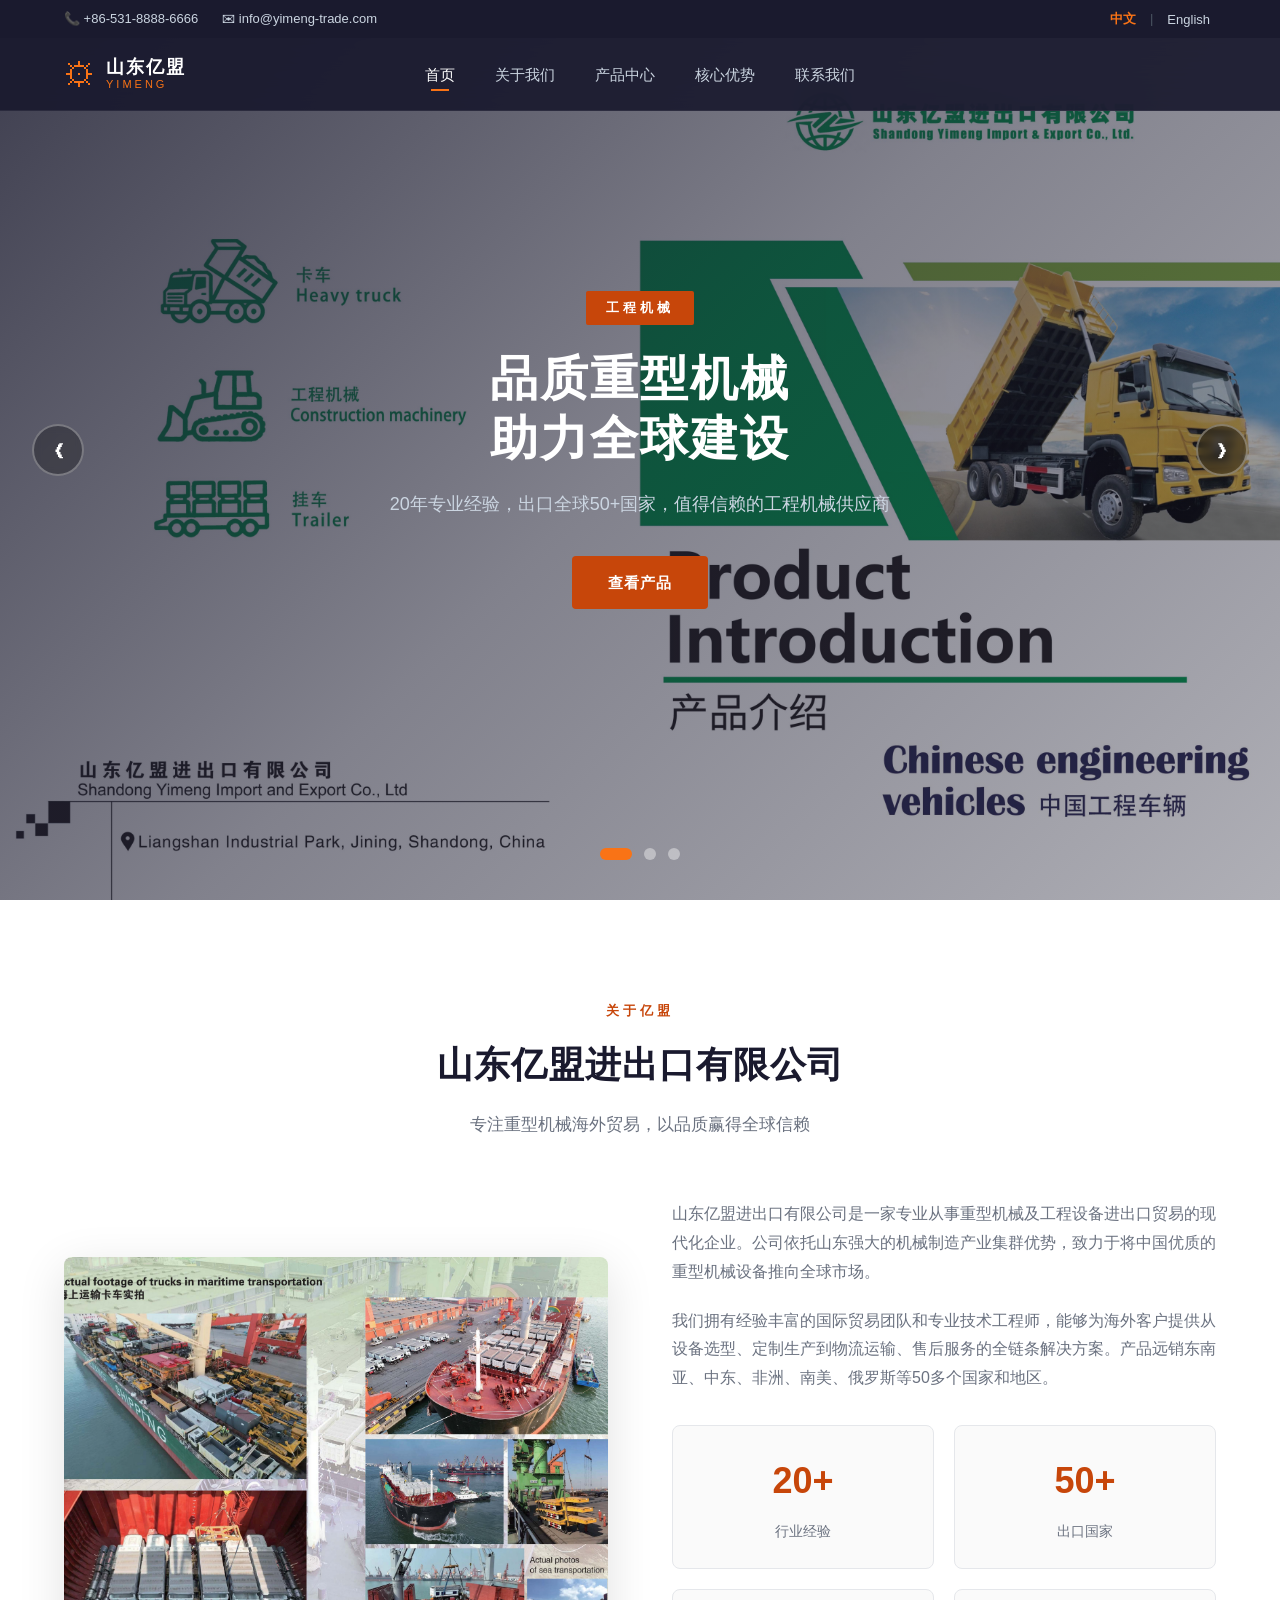
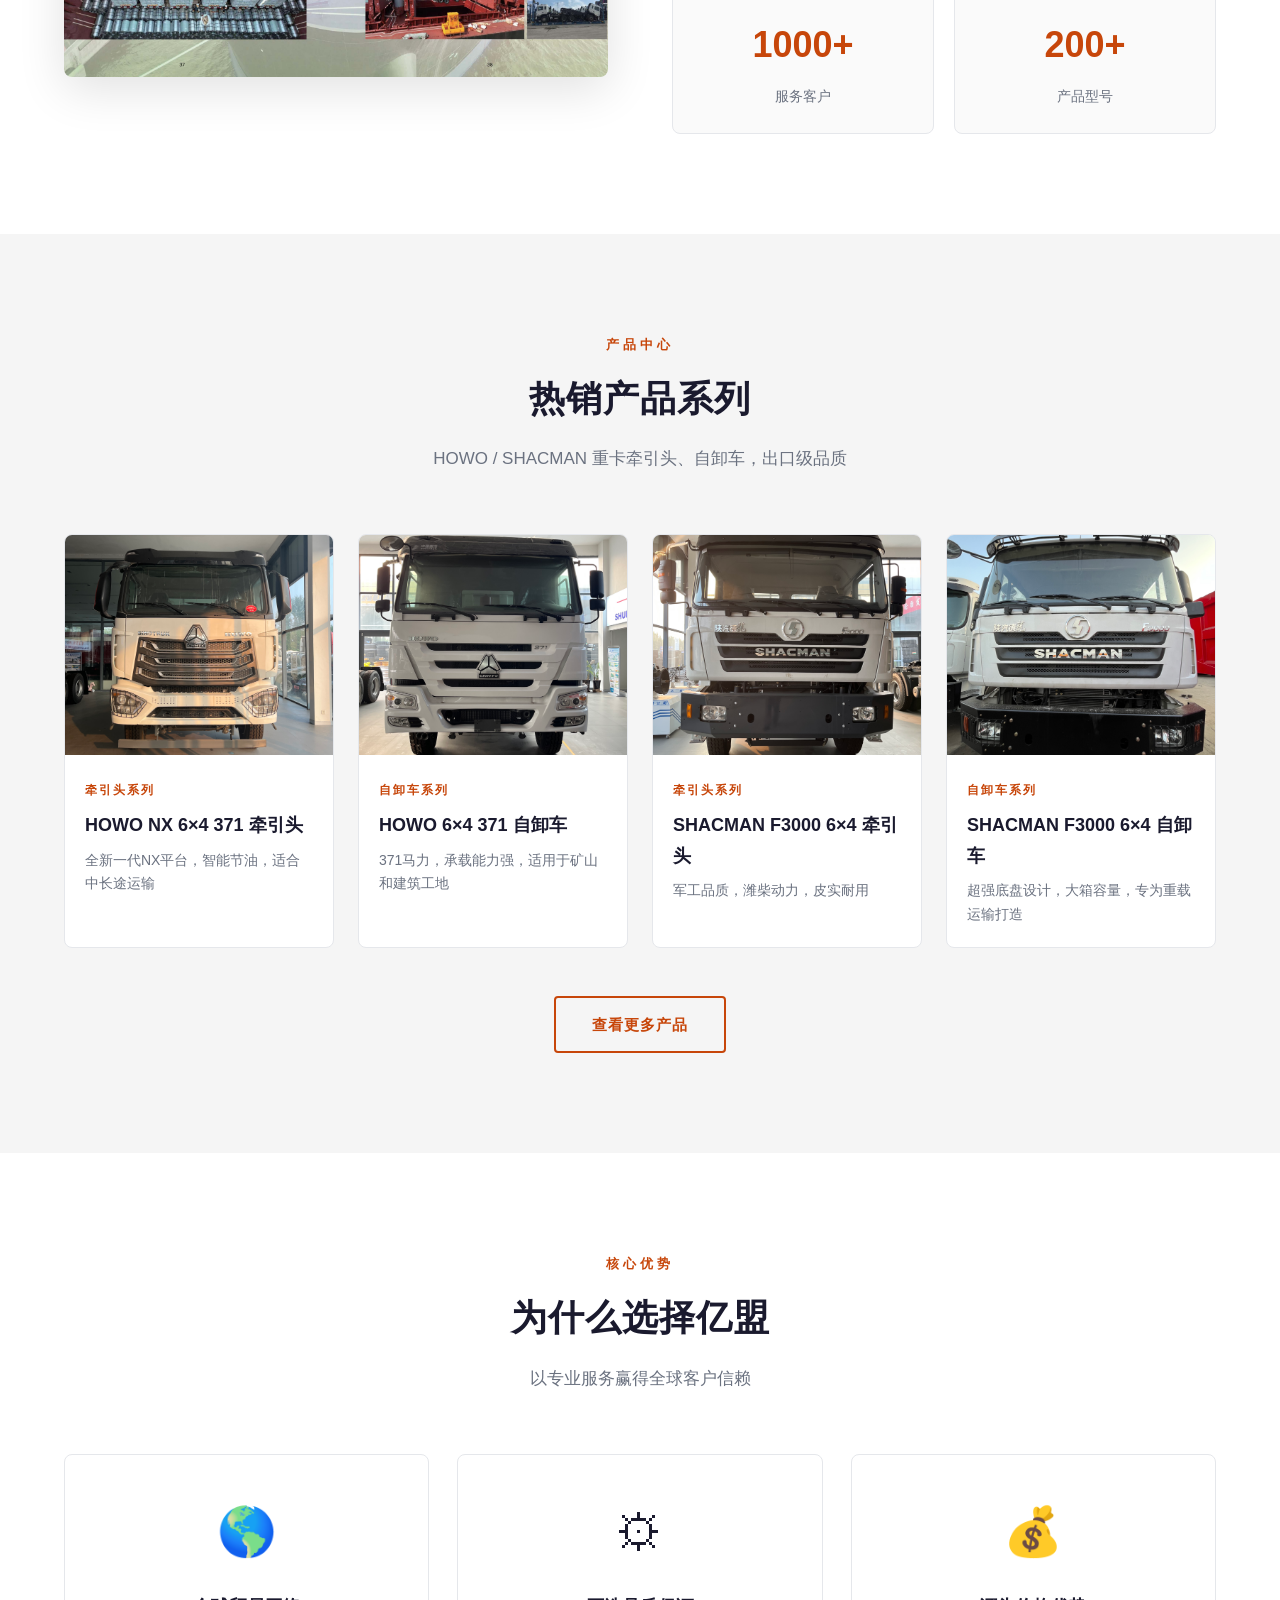
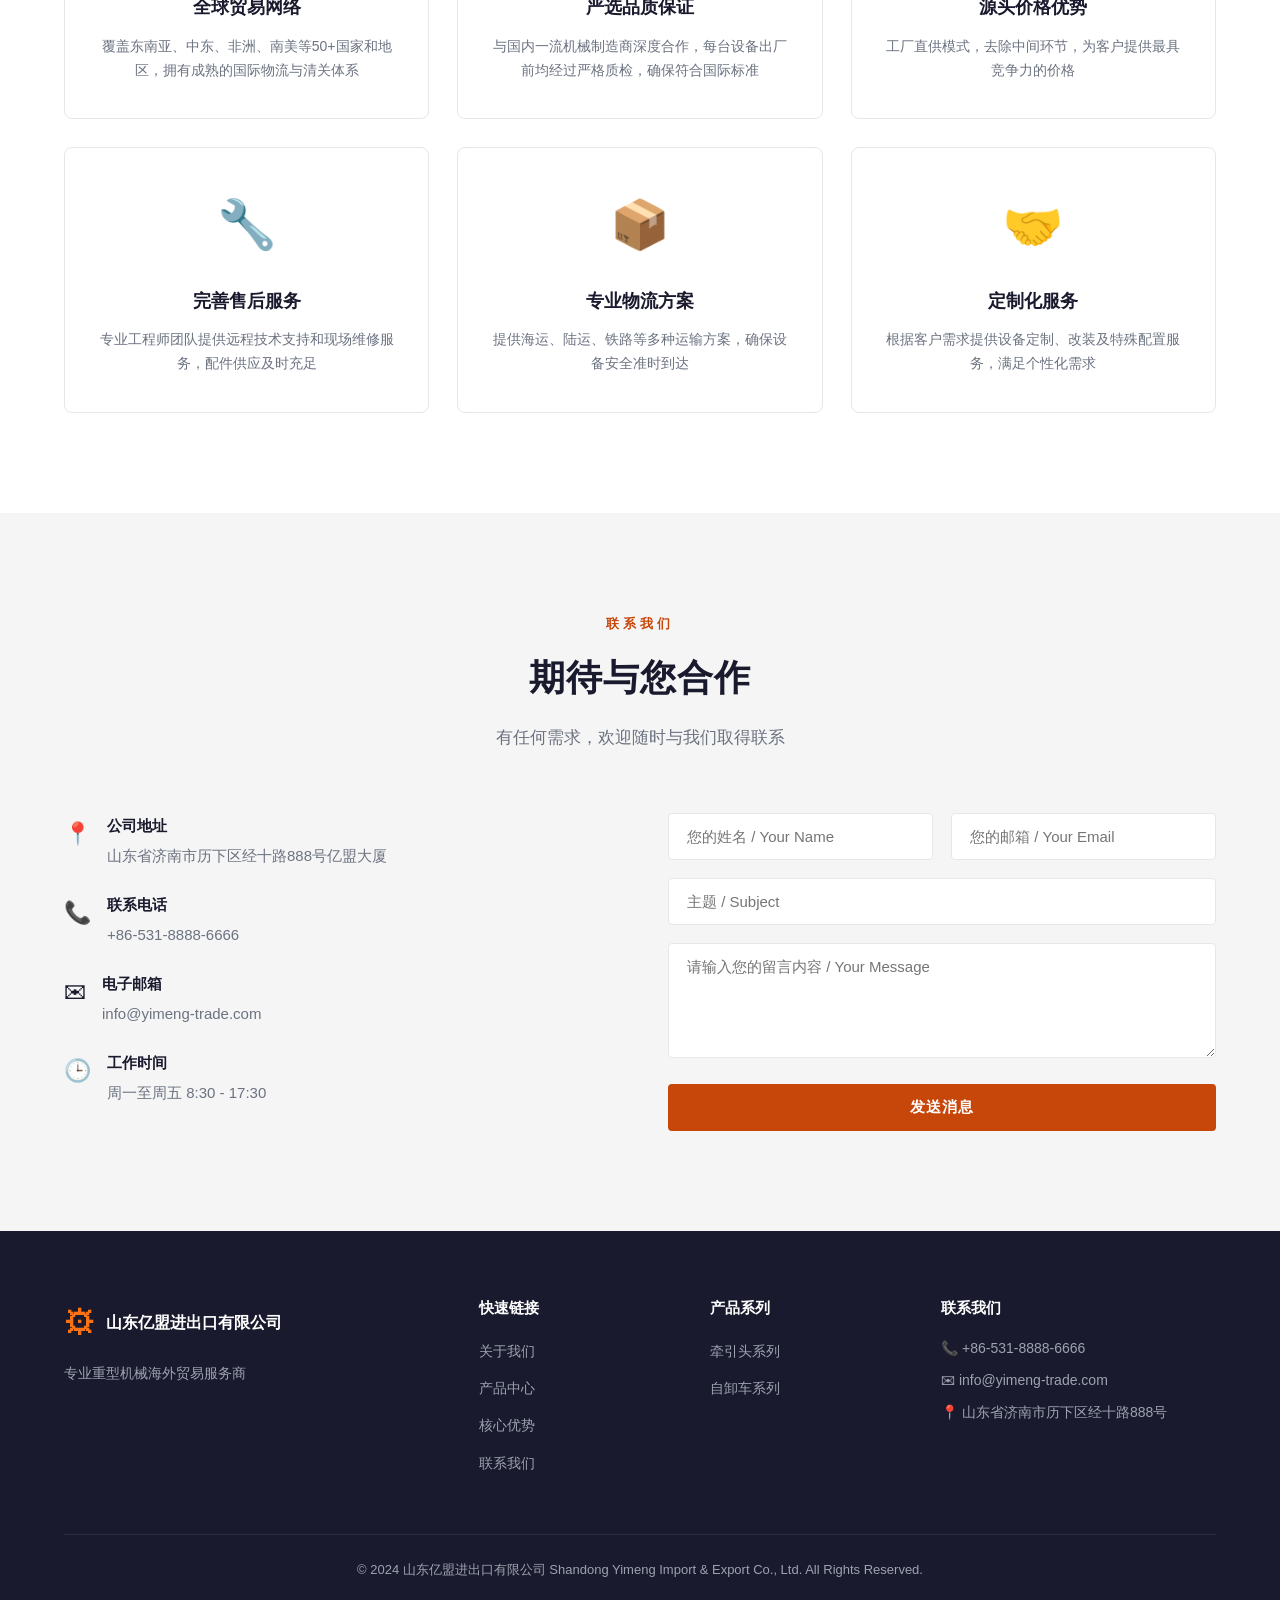
==== index.html @ 50707b74 "Initial commit: 亿盟车辆展示网站" ====
<!DOCTYPE html>
<html lang="zh-CN">
<head>
    <meta charset="UTF-8">
    <meta name="viewport" content="width=device-width, initial-scale=1.0">
    <title>山东亿盟进出口有限公司 - 重型机械海外贸易</title>
    <link rel="stylesheet" href="css/style.css">
</head>
<body>
    <!-- 导航栏 - 居中悬浮 -->
    <header class="header" id="header">
        <div class="header-top">
            <div class="container header-top-inner">
                <div class="header-contact">
                    <span>&#128222; +86-531-8888-6666</span>
                    <span>&#9993; info@yimeng-trade.com</span>
                </div>
                <div class="lang-switcher">
                    <button class="lang-btn active" data-lang="zh">中文</button>
                    <span class="lang-divider">|</span>
                    <button class="lang-btn" data-lang="en">English</button>
                </div>
            </div>
        </div>
        <div class="header-main">
            <div class="container header-main-inner">
                <a href="#" class="logo">
                    <span class="logo-icon">&#9881;</span>
                    <span class="logo-text">
                        <span class="logo-cn">山东亿盟</span>
                        <span class="logo-en">YIMENG</span>
                    </span>
                </a>
                <button class="hamburger" id="hamburger" aria-label="菜单">
                    <span></span>
                    <span></span>
                    <span></span>
                </button>
                <nav class="nav" id="mainNav">
                    <ul class="nav-list">
                        <li><a href="#home" class="nav-link active" data-i18n="nav_home">首页</a></li>
                        <li><a href="#about" class="nav-link" data-i18n="nav_about">关于我们</a></li>
                        <li><a href="#products" class="nav-link" data-i18n="nav_products">产品中心</a></li>
                        <li><a href="#advantage" class="nav-link" data-i18n="nav_advantage">核心优势</a></li>
                        <li><a href="#contact" class="nav-link" data-i18n="nav_contact">联系我们</a></li>
                    </ul>
                </nav>
            </div>
        </div>
    </header>

    <!-- 轮播图 -->
    <section id="home" class="carousel">
        <div class="carousel-track" id="carouselTrack">
            <div class="carousel-slide active">
                <div class="carousel-bg" style="background-image: url('公司内容/微信图片_20261025122710_271_13.png');"></div>
                <div class="carousel-overlay"></div>
                <div class="carousel-content">
                    <span class="carousel-tag" data-i18n="carousel_tag1">工程机械</span>
                    <h2 data-i18n="carousel_title1">品质重型机械<br>助力全球建设</h2>
                    <p data-i18n="carousel_desc1">20年专业经验，出口全球50+国家，值得信赖的工程机械供应商</p>
                    <a href="#products" class="btn btn-primary" data-i18n="carousel_btn">查看产品</a>
                </div>
            </div>
            <div class="carousel-slide">
                <div class="carousel-bg" style="background-image: url('公司内容/微信图片_20261025122711_272_13.png');"></div>
                <div class="carousel-overlay"></div>
                <div class="carousel-content">
                    <span class="carousel-tag" data-i18n="carousel_tag2">矿山设备</span>
                    <h2 data-i18n="carousel_title2">高效矿山解决方案<br>为客户创造更大价值</h2>
                    <p data-i18n="carousel_desc2">从开采到运输，一站式矿山机械配套服务</p>
                    <a href="#products" class="btn btn-primary" data-i18n="carousel_btn">查看产品</a>
                </div>
            </div>
            <div class="carousel-slide">
                <div class="carousel-bg" style="background-image: url('公司内容/微信图片_20261025122712_273_13.png');"></div>
                <div class="carousel-overlay"></div>
                <div class="carousel-content">
                    <span class="carousel-tag" data-i18n="carousel_tag3">农业机械</span>
                    <h2 data-i18n="carousel_title3">先进农业装备<br>赋能现代农场</h2>
                    <p data-i18n="carousel_desc3">高品质农业机械出口，满足多样化农作需求</p>
                    <a href="#products" class="btn btn-primary" data-i18n="carousel_btn">查看产品</a>
                </div>
            </div>
        </div>
        <button class="carousel-btn carousel-prev" id="carouselPrev">&#10094;</button>
        <button class="carousel-btn carousel-next" id="carouselNext">&#10095;</button>
        <div class="carousel-dots" id="carouselDots">
            <span class="dot active"></span>
            <span class="dot"></span>
            <span class="dot"></span>
        </div>
    </section>

    <!-- 关于我们 -->
    <section id="about" class="section about">
        <div class="container">
            <div class="section-label" data-i18n="about_label">关于亿盟</div>
            <h2 class="section-title" data-i18n="about_title">山东亿盟进出口有限公司</h2>
            <p class="section-desc" data-i18n="about_desc">专注重型机械海外贸易，以品质赢得全球信赖</p>
            <div class="about-grid">
                <div class="about-image">
                    <img src="公司内容/微信图片_20261025122730_290_13.png" alt="山东亿盟">
                </div>
                <div class="about-text">
                    <p data-i18n="about_p1">山东亿盟进出口有限公司是一家专业从事重型机械及工程设备进出口贸易的现代化企业。公司依托山东强大的机械制造产业集群优势，致力于将中国优质的重型机械设备推向全球市场。</p>
                    <p data-i18n="about_p2">我们拥有经验丰富的国际贸易团队和专业技术工程师，能够为海外客户提供从设备选型、定制生产到物流运输、售后服务的全链条解决方案。产品远销东南亚、中东、非洲、南美、俄罗斯等50多个国家和地区。</p>
                    <div class="about-stats">
                        <div class="stat-item">
                            <span class="stat-number">20+</span>
                            <span class="stat-label" data-i18n="stat_years">行业经验</span>
                        </div>
                        <div class="stat-item">
                            <span class="stat-number">50+</span>
                            <span class="stat-label" data-i18n="stat_countries">出口国家</span>
                        </div>
                        <div class="stat-item">
                            <span class="stat-number">1000+</span>
                            <span class="stat-label" data-i18n="stat_clients">服务客户</span>
                        </div>
                        <div class="stat-item">
                            <span class="stat-number">200+</span>
                            <span class="stat-label" data-i18n="stat_products">产品型号</span>
                        </div>
                    </div>
                </div>
            </div>
        </div>
    </section>

    <!-- 产品中心 -->
    <section id="products" class="section products">
        <div class="container">
            <div class="section-label" data-i18n="products_label">产品中心</div>
            <h2 class="section-title" data-i18n="products_title">热销产品系列</h2>
            <p class="section-desc" data-i18n="products_desc">HOWO / SHACMAN 重卡牵引头、自卸车，出口级品质</p>
            <div class="products-grid">
                <a href="product-detail.html?id=3" class="product-card">
                    <div class="product-card-img">
                        <img src="独立站车型物料包/独立站车型物料包/HOWO NX 6×4  371 牵引头 白/IMG_1014.JPG" alt="HOWO NX牵引头">
                    </div>
                    <div class="product-card-body">
                        <span class="product-card-cat" data-i18n="cat_tractor_head">牵引头系列</span>
                        <h3 data-i18n="prod_howo_nx_tractor">HOWO NX 6×4 371 牵引头</h3>
                        <p data-i18n="prod_howo_nx_tractor_desc">全新一代NX平台，智能节油，适合中长途运输</p>
                    </div>
                </a>
                <a href="product-detail.html?id=1" class="product-card">
                    <div class="product-card-img">
                        <img src="独立站车型物料包/独立站车型物料包/HOWO 6×4 371 自卸车 白/IMG_1026.JPG" alt="HOWO自卸车">
                    </div>
                    <div class="product-card-body">
                        <span class="product-card-cat" data-i18n="cat_dump_truck">自卸车系列</span>
                        <h3 data-i18n="prod_howo_dump">HOWO 6×4 371 自卸车</h3>
                        <p data-i18n="prod_howo_dump_desc">371马力，承载能力强，适用于矿山和建筑工地</p>
                    </div>
                </a>
                <a href="product-detail.html?id=5" class="product-card">
                    <div class="product-card-img">
                        <img src="独立站车型物料包/独立站车型物料包/SHACMAN 6×4 F3000 牵引头 白/IMG_1040.JPG" alt="SHACMAN牵引头">
                    </div>
                    <div class="product-card-body">
                        <span class="product-card-cat" data-i18n="cat_tractor_head">牵引头系列</span>
                        <h3 data-i18n="prod_shacman_tractor">SHACMAN F3000 6×4 牵引头</h3>
                        <p data-i18n="prod_shacman_tractor_desc">军工品质，潍柴动力，皮实耐用</p>
                    </div>
                </a>
                <a href="product-detail.html?id=6" class="product-card">
                    <div class="product-card-img">
                        <img src="独立站车型物料包/独立站车型物料包/SHACMAN 6×4 F3000 自卸车 白/IMG_1626.JPG" alt="SHACMAN自卸车">
                    </div>
                    <div class="product-card-body">
                        <span class="product-card-cat" data-i18n="cat_dump_truck">自卸车系列</span>
                        <h3 data-i18n="prod_shacman_dump">SHACMAN F3000 6×4 自卸车</h3>
                        <p data-i18n="prod_shacman_dump_desc">超强底盘设计，大箱容量，专为重载运输打造</p>
                    </div>
                </a>
            </div>
            <div class="products-more">
                <a href="products.html" class="btn btn-outline" data-i18n="products_more">查看更多产品</a>
            </div>
        </div>
    </section>

    <!-- 核心优势 -->
    <section id="advantage" class="section advantage">
        <div class="container">
            <div class="section-label" data-i18n="advantage_label">核心优势</div>
            <h2 class="section-title" data-i18n="advantage_title">为什么选择亿盟</h2>
            <p class="section-desc" data-i18n="advantage_desc">以专业服务赢得全球客户信赖</p>
            <div class="advantage-grid">
                <div class="advantage-card">
                    <div class="advantage-icon">&#127758;</div>
                    <h3 data-i18n="adv_global">全球贸易网络</h3>
                    <p data-i18n="adv_global_desc">覆盖东南亚、中东、非洲、南美等50+国家和地区，拥有成熟的国际物流与清关体系</p>
                </div>
                <div class="advantage-card">
                    <div class="advantage-icon">&#9881;</div>
                    <h3 data-i18n="adv_quality">严选品质保证</h3>
                    <p data-i18n="adv_quality_desc">与国内一流机械制造商深度合作，每台设备出厂前均经过严格质检，确保符合国际标准</p>
                </div>
                <div class="advantage-card">
                    <div class="advantage-icon">&#128176;</div>
                    <h3 data-i18n="adv_price">源头价格优势</h3>
                    <p data-i18n="adv_price_desc">工厂直供模式，去除中间环节，为客户提供最具竞争力的价格</p>
                </div>
                <div class="advantage-card">
                    <div class="advantage-icon">&#128295;</div>
                    <h3 data-i18n="adv_service">完善售后服务</h3>
                    <p data-i18n="adv_service_desc">专业工程师团队提供远程技术支持和现场维修服务，配件供应及时充足</p>
                </div>
                <div class="advantage-card">
                    <div class="advantage-icon">&#128230;</div>
                    <h3 data-i18n="adv_logistics">专业物流方案</h3>
                    <p data-i18n="adv_logistics_desc">提供海运、陆运、铁路等多种运输方案，确保设备安全准时到达</p>
                </div>
                <div class="advantage-card">
                    <div class="advantage-icon">&#129309;</div>
                    <h3 data-i18n="adv_custom">定制化服务</h3>
                    <p data-i18n="adv_custom_desc">根据客户需求提供设备定制、改装及特殊配置服务，满足个性化需求</p>
                </div>
            </div>
        </div>
    </section>

    <!-- 联系我们 -->
    <section id="contact" class="section contact">
        <div class="container">
            <div class="section-label" data-i18n="contact_label">联系我们</div>
            <h2 class="section-title" data-i18n="contact_title">期待与您合作</h2>
            <p class="section-desc" data-i18n="contact_desc">有任何需求，欢迎随时与我们取得联系</p>
            <div class="contact-grid">
                <div class="contact-info">
                    <div class="contact-item">
                        <div class="contact-item-icon">&#128205;</div>
                        <div>
                            <strong data-i18n="contact_addr_label">公司地址</strong>
                            <p>山东省济南市历下区经十路888号亿盟大厦</p>
                        </div>
                    </div>
                    <div class="contact-item">
                        <div class="contact-item-icon">&#128222;</div>
                        <div>
                            <strong data-i18n="contact_phone_label">联系电话</strong>
                            <p>+86-531-8888-6666</p>
                        </div>
                    </div>
                    <div class="contact-item">
                        <div class="contact-item-icon">&#9993;</div>
                        <div>
                            <strong data-i18n="contact_email_label">电子邮箱</strong>
                            <p>info@yimeng-trade.com</p>
                        </div>
                    </div>
                    <div class="contact-item">
                        <div class="contact-item-icon">&#128338;</div>
                        <div>
                            <strong data-i18n="contact_time_label">工作时间</strong>
                            <p data-i18n="contact_time">周一至周五 8:30 - 17:30</p>
                        </div>
                    </div>
                </div>
                <form class="contact-form" id="contactForm">
                    <div class="form-row">
                        <div class="form-group">
                            <input type="text" id="formName" placeholder="您的姓名 / Your Name" required>
                        </div>
                        <div class="form-group">
                            <input type="email" id="formEmail" placeholder="您的邮箱 / Your Email" required>
                        </div>
                    </div>
                    <div class="form-group">
                        <input type="text" id="formSubject" placeholder="主题 / Subject">
                    </div>
                    <div class="form-group">
                        <textarea rows="5" id="formMessage" placeholder="请输入您的留言内容 / Your Message" required></textarea>
                    </div>
                    <button type="submit" class="btn btn-primary" data-i18n="contact_btn">发送消息</button>
                </form>
            </div>
        </div>
    </section>

    <!-- 页脚 -->
    <footer class="footer">
        <div class="container">
            <div class="footer-grid">
                <div class="footer-brand">
                    <a href="#" class="footer-logo">
                        <span class="logo-icon">&#9881;</span>
                        <span>山东亿盟进出口有限公司</span>
                    </a>
                    <p data-i18n="footer_desc">专业重型机械海外贸易服务商</p>
                </div>
                <div class="footer-links">
                    <h4 data-i18n="footer_quick">快速链接</h4>
                    <ul>
                        <li><a href="#about" data-i18n="nav_about">关于我们</a></li>
                        <li><a href="#products" data-i18n="nav_products">产品中心</a></li>
                        <li><a href="#advantage" data-i18n="nav_advantage">核心优势</a></li>
                        <li><a href="#contact" data-i18n="nav_contact">联系我们</a></li>
                    </ul>
                </div>
                <div class="footer-products">
                    <h4 data-i18n="footer_products">产品系列</h4>
                    <ul>
                        <li><a href="#products" data-i18n="footer_tractor_head">牵引头系列</a></li>
                        <li><a href="#products" data-i18n="footer_dump_truck">自卸车系列</a></li>
                    </ul>
                </div>
                <div class="footer-contact">
                    <h4 data-i18n="nav_contact">联系我们</h4>
                    <p>&#128222; +86-531-8888-6666</p>
                    <p>&#9993; info@yimeng-trade.com</p>
                    <p>&#128205; 山东省济南市历下区经十路888号</p>
                </div>
            </div>
            <div class="footer-bottom">
                <p>&copy; 2024 山东亿盟进出口有限公司 Shandong Yimeng Import & Export Co., Ltd. All Rights Reserved.</p>
            </div>
        </div>
    </footer>

    <script src="js/i18n.js"></script>
    <script src="js/main.js"></script>
</body>
</html>
---- css/style.css ----
/* ========================================
   山东亿盟进出口有限公司 - 主样式表
   重型机械海外贸易 | 工业风格
   ======================================== */

/* 全局重置 */
* {
    margin: 0;
    padding: 0;
    box-sizing: border-box;
}

:root {
    --primary: #c7460a;
    --primary-dark: #9c3608;
    --primary-light: #f97316;
    --dark: #1a1a2e;
    --dark2: #16213e;
    --gray: #6b7280;
    --gray-light: #9ca3af;
    --light: #f5f5f5;
    --light2: #fafafa;
    --white: #ffffff;
    --border: #e5e7eb;
    --shadow: 0 4px 24px rgba(0, 0, 0, 0.08);
    --shadow-lg: 0 12px 48px rgba(0, 0, 0, 0.12);
    --radius: 8px;
    --transition: 0.3s ease;
}

html {
    scroll-behavior: smooth;
}

body {
    font-family: -apple-system, BlinkMacSystemFont, "Segoe UI", "PingFang SC", "Microsoft YaHei", "Helvetica Neue", sans-serif;
    color: var(--dark);
    line-height: 1.7;
    background: var(--white);
    overflow-x: hidden;
}

.container {
    max-width: 1200px;
    margin: 0 auto;
    padding: 0 24px;
}

a {
    text-decoration: none;
    color: inherit;
}

ul {
    list-style: none;
}

img {
    max-width: 100%;
    display: block;
}

/* ========================================
   导航栏 - 居中悬浮
   ======================================== */
.header {
    position: fixed;
    top: 0;
    left: 0;
    width: 100%;
    z-index: 1000;
    transition: transform 0.3s;
}

.header-top {
    background: var(--dark);
    padding: 8px 0;
    font-size: 13px;
    color: #cbd5e1;
}

.header-top-inner {
    display: flex;
    justify-content: space-between;
    align-items: center;
}

.header-contact {
    display: flex;
    gap: 24px;
}

/* 语言切换 */
.lang-switcher {
    display: flex;
    align-items: center;
    gap: 8px;
}

.lang-btn {
    background: none;
    border: none;
    color: #cbd5e1;
    font-size: 13px;
    cursor: pointer;
    padding: 2px 6px;
    transition: color 0.3s;
    font-family: inherit;
}

.lang-btn:hover {
    color: var(--white);
}

.lang-btn.active {
    color: var(--primary-light);
    font-weight: 600;
}

.lang-divider {
    color: #4b5563;
}

/* 主导航 */
.header-main {
    background: rgba(26, 26, 46, 0.92);
    backdrop-filter: blur(16px);
    -webkit-backdrop-filter: blur(16px);
    border-bottom: 1px solid rgba(255, 255, 255, 0.06);
    transition: all 0.3s;
}

.header.scrolled .header-main {
    background: rgba(26, 26, 46, 0.97);
    box-shadow: 0 4px 32px rgba(0, 0, 0, 0.3);
}

.header-main-inner {
    display: flex;
    justify-content: center;
    align-items: center;
    height: 72px;
    position: relative;
}

/* Logo */
.logo {
    position: absolute;
    left: 24px;
    display: flex;
    align-items: center;
    gap: 10px;
    color: var(--white);
    text-decoration: none;
}

.logo-icon {
    font-size: 32px;
    color: var(--primary-light);
    animation: gearSpin 8s linear infinite;
}

@keyframes gearSpin {
    from { transform: rotate(0deg); }
    to { transform: rotate(360deg); }
}

.logo-text {
    display: flex;
    flex-direction: column;
    line-height: 1.2;
}

.logo-cn {
    font-size: 18px;
    font-weight: 700;
    letter-spacing: 2px;
}

.logo-en {
    font-size: 11px;
    font-weight: 500;
    color: var(--primary-light);
    letter-spacing: 3px;
}

/* 导航菜单 - 居中 */
.nav {
    display: flex;
    justify-content: center;
}

.nav-list {
    display: flex;
    gap: 40px;
}

.nav-link {
    font-size: 15px;
    font-weight: 500;
    color: #cbd5e1;
    transition: color 0.3s;
    position: relative;
    padding: 4px 0;
}

.nav-link::after {
    content: '';
    position: absolute;
    bottom: -4px;
    left: 50%;
    transform: translateX(-50%);
    width: 0;
    height: 2px;
    background: var(--primary-light);
    transition: width 0.3s;
}

.nav-link:hover,
.nav-link.active {
    color: var(--white);
}

.nav-link:hover::after,
.nav-link.active::after {
    width: 60%;
}

/* 汉堡菜单按钮 */
.hamburger {
    display: none;
    flex-direction: column;
    justify-content: center;
    align-items: center;
    gap: 5px;
    width: 40px;
    height: 40px;
    background: none;
    border: none;
    cursor: pointer;
    z-index: 1100;
    padding: 4px;
    position: absolute;
    right: 24px;
}

.hamburger span {
    display: block;
    width: 24px;
    height: 2px;
    background: var(--white);
    border-radius: 2px;
    transition: all 0.3s;
}

.hamburger.active span:nth-child(1) {
    transform: translateY(7px) rotate(45deg);
}

.hamburger.active span:nth-child(2) {
    opacity: 0;
}

.hamburger.active span:nth-child(3) {
    transform: translateY(-7px) rotate(-45deg);
}

/* ========================================
   轮播图
   ======================================== */
.carousel {
    position: relative;
    width: 100%;
    height: 100vh;
    min-height: 600px;
    overflow: hidden;
}

.carousel-track {
    width: 100%;
    height: 100%;
    position: relative;
}

.carousel-slide {
    position: absolute;
    top: 0;
    left: 0;
    width: 100%;
    height: 100%;
    opacity: 0;
    transition: opacity 0.8s ease;
    pointer-events: none;
}

.carousel-slide.active {
    opacity: 1;
    pointer-events: auto;
}

.carousel-bg {
    position: absolute;
    top: 0;
    left: 0;
    width: 100%;
    height: 100%;
    background-size: cover;
    background-position: center;
    background-repeat: no-repeat;
}

.carousel-overlay {
    position: absolute;
    top: 0;
    left: 0;
    width: 100%;
    height: 100%;
    background: linear-gradient(
        135deg,
        rgba(26, 26, 46, 0.85) 0%,
        rgba(26, 26, 46, 0.55) 50%,
        rgba(26, 26, 46, 0.35) 100%
    );
}

.carousel-content {
    position: relative;
    z-index: 2;
    max-width: 800px;
    padding: 0 40px;
    top: 50%;
    transform: translateY(-50%);
    margin: 0 auto;
    text-align: center;
}

.carousel-tag {
    display: inline-block;
    padding: 6px 20px;
    background: var(--primary);
    color: var(--white);
    font-size: 13px;
    font-weight: 600;
    letter-spacing: 4px;
    border-radius: 2px;
    margin-bottom: 24px;
    text-transform: uppercase;
}

.carousel-content h2 {
    font-size: 48px;
    font-weight: 800;
    color: var(--white);
    line-height: 1.25;
    margin-bottom: 20px;
    letter-spacing: 2px;
}

.carousel-content p {
    font-size: 18px;
    color: #cbd5e1;
    margin-bottom: 36px;
    max-width: 560px;
    margin-left: auto;
    margin-right: auto;
}

/* 轮播按钮 */
.carousel-btn {
    position: absolute;
    top: 50%;
    transform: translateY(-50%);
    z-index: 10;
    width: 52px;
    height: 52px;
    border-radius: 50%;
    border: 2px solid rgba(255, 255, 255, 0.3);
    background: rgba(0, 0, 0, 0.3);
    color: var(--white);
    font-size: 20px;
    cursor: pointer;
    transition: all 0.3s;
    display: flex;
    align-items: center;
    justify-content: center;
    backdrop-filter: blur(4px);
}

.carousel-btn:hover {
    background: var(--primary);
    border-color: var(--primary);
}

.carousel-prev { left: 32px; }
.carousel-next { right: 32px; }

/* 轮播指示点 */
.carousel-dots {
    position: absolute;
    bottom: 40px;
    left: 50%;
    transform: translateX(-50%);
    display: flex;
    gap: 12px;
    z-index: 10;
}

.dot {
    width: 12px;
    height: 12px;
    border-radius: 50%;
    background: rgba(255, 255, 255, 0.4);
    cursor: pointer;
    transition: all 0.3s;
}

.dot.active {
    background: var(--primary-light);
    width: 32px;
    border-radius: 6px;
}

/* ========================================
   按钮
   ======================================== */
.btn {
    display: inline-block;
    padding: 14px 36px;
    border-radius: 4px;
    font-size: 15px;
    font-weight: 600;
    border: none;
    cursor: pointer;
    transition: all 0.3s;
    letter-spacing: 1px;
}

.btn-primary {
    background: var(--primary);
    color: var(--white);
}

.btn-primary:hover {
    background: var(--primary-dark);
    transform: translateY(-2px);
    box-shadow: 0 8px 28px rgba(199, 70, 10, 0.35);
}

.btn-outline {
    border: 2px solid var(--primary);
    color: var(--primary);
    background: transparent;
}

.btn-outline:hover {
    background: var(--primary);
    color: var(--white);
    box-shadow: 0 8px 28px rgba(199, 70, 10, 0.25);
}

/* ========================================
   通用区域
   ======================================== */
.section {
    padding: 100px 0;
}

.section-label {
    text-align: center;
    font-size: 13px;
    font-weight: 700;
    color: var(--primary);
    letter-spacing: 4px;
    text-transform: uppercase;
    margin-bottom: 12px;
}

.section-title {
    text-align: center;
    font-size: 36px;
    font-weight: 800;
    margin-bottom: 16px;
    color: var(--dark);
    letter-spacing: 1px;
}

.section-desc {
    text-align: center;
    font-size: 17px;
    color: var(--gray);
    margin-bottom: 60px;
    max-width: 600px;
    margin-left: auto;
    margin-right: auto;
}

/* ========================================
   关于我们
   ======================================== */
.about {
    background: var(--white);
}

.about-grid {
    display: grid;
    grid-template-columns: 1fr 1fr;
    gap: 64px;
    align-items: center;
}

.about-image {
    border-radius: var(--radius);
    overflow: hidden;
    box-shadow: var(--shadow-lg);
}

.about-image img {
    width: 100%;
    height: 420px;
    object-fit: cover;
}

.about-text p {
    margin-bottom: 20px;
    font-size: 16px;
    color: var(--gray);
    line-height: 1.8;
}

.about-stats {
    display: grid;
    grid-template-columns: 1fr 1fr;
    gap: 20px;
    margin-top: 32px;
}

.stat-item {
    text-align: center;
    padding: 24px 16px;
    background: var(--light2);
    border-radius: var(--radius);
    border: 1px solid var(--border);
    transition: all 0.3s;
}

.stat-item:hover {
    transform: translateY(-4px);
    box-shadow: var(--shadow);
    border-color: var(--primary-light);
}

.stat-number {
    display: block;
    font-size: 36px;
    font-weight: 800;
    color: var(--primary);
    margin-bottom: 6px;
}

.stat-label {
    font-size: 14px;
    color: var(--gray);
    font-weight: 500;
}

/* ========================================
   产品中心
   ======================================== */
.products {
    background: var(--light);
}

.products-grid {
    display: grid;
    grid-template-columns: repeat(4, 1fr);
    gap: 24px;
}

.product-card {
    display: block;
    text-decoration: none;
    color: inherit;
    background: var(--white);
    border-radius: var(--radius);
    overflow: hidden;
    transition: all 0.3s;
    border: 1px solid var(--border);
}

.product-card:hover {
    transform: translateY(-8px);
    box-shadow: var(--shadow-lg);
}

.product-card-img {
    height: 220px;
    overflow: hidden;
}

.product-card-img img {
    width: 100%;
    height: 100%;
    object-fit: cover;
    transition: transform 0.5s;
}

.product-card:hover .product-card-img img {
    transform: scale(1.08);
}

.product-card-body {
    padding: 20px;
}

.product-card-cat {
    font-size: 12px;
    font-weight: 700;
    color: var(--primary);
    letter-spacing: 2px;
    text-transform: uppercase;
}

.product-card-body h3 {
    font-size: 18px;
    font-weight: 700;
    color: var(--dark);
    margin: 8px 0;
}

.product-card-body p {
    font-size: 14px;
    color: var(--gray);
}

.products-more {
    text-align: center;
    margin-top: 48px;
}

/* ========================================
   核心优势
   ======================================== */
.advantage {
    background: var(--white);
}

.advantage-grid {
    display: grid;
    grid-template-columns: repeat(3, 1fr);
    gap: 28px;
}

.advantage-card {
    padding: 36px 28px;
    border-radius: var(--radius);
    border: 1px solid var(--border);
    text-align: center;
    transition: all 0.3s;
    background: var(--white);
}

.advantage-card:hover {
    transform: translateY(-6px);
    box-shadow: var(--shadow-lg);
    border-color: var(--primary-light);
}

.advantage-icon {
    font-size: 48px;
    margin-bottom: 20px;
}

.advantage-card h3 {
    font-size: 18px;
    font-weight: 700;
    color: var(--dark);
    margin-bottom: 12px;
}

.advantage-card p {
    font-size: 14px;
    color: var(--gray);
    line-height: 1.7;
}

/* ========================================
   联系我们
   ======================================== */
.contact {
    background: var(--light);
}

.contact-grid {
    display: grid;
    grid-template-columns: 1fr 1fr;
    gap: 56px;
}

.contact-info {
    display: flex;
    flex-direction: column;
    gap: 24px;
}

.contact-item {
    display: flex;
    align-items: flex-start;
    gap: 16px;
}

.contact-item-icon {
    font-size: 22px;
    flex-shrink: 0;
    margin-top: 2px;
}

.contact-item strong {
    display: block;
    font-size: 15px;
    color: var(--dark);
    margin-bottom: 4px;
}

.contact-item p {
    font-size: 15px;
    color: var(--gray);
}

/* 表单 */
.contact-form {
    display: flex;
    flex-direction: column;
    gap: 18px;
}

.form-row {
    display: grid;
    grid-template-columns: 1fr 1fr;
    gap: 18px;
}

.form-group input,
.form-group textarea {
    width: 100%;
    padding: 14px 18px;
    border: 1px solid var(--border);
    border-radius: 4px;
    font-size: 15px;
    font-family: inherit;
    transition: all 0.3s;
    outline: none;
    background: var(--white);
}

.form-group input:focus,
.form-group textarea:focus {
    border-color: var(--primary);
    box-shadow: 0 0 0 3px rgba(199, 70, 10, 0.08);
}

/* ========================================
   页脚
   ======================================== */
.footer {
    background: var(--dark);
    color: #cbd5e1;
    padding: 64px 0 0;
}

.footer-grid {
    display: grid;
    grid-template-columns: 2fr 1fr 1fr 1.5fr;
    gap: 48px;
    padding-bottom: 48px;
    border-bottom: 1px solid rgba(255, 255, 255, 0.08);
}

.footer-logo {
    display: flex;
    align-items: center;
    gap: 10px;
    font-size: 16px;
    font-weight: 700;
    color: var(--white);
    margin-bottom: 12px;
}

.footer-brand p {
    font-size: 14px;
    color: var(--gray-light);
}

.footer-links h4,
.footer-products h4,
.footer-contact h4 {
    font-size: 15px;
    font-weight: 700;
    color: var(--white);
    margin-bottom: 16px;
}

.footer-links ul li,
.footer-products ul li {
    margin-bottom: 10px;
}

.footer-links ul li a,
.footer-products ul li a {
    font-size: 14px;
    color: var(--gray-light);
    transition: color 0.3s;
}

.footer-links ul li a:hover,
.footer-products ul li a:hover {
    color: var(--primary-light);
}

.footer-contact p {
    font-size: 14px;
    color: var(--gray-light);
    margin-bottom: 8px;
}

.footer-bottom {
    text-align: center;
    padding: 24px 0;
    font-size: 13px;
    color: var(--gray-light);
}

/* ========================================
   响应式 - 平板端 (768px ~ 1024px)
   ======================================== */
@media (max-width: 1024px) {
    .container {
        padding: 0 20px;
    }

    /* 导航 */
    .header-main-inner {
        height: 64px;
    }
    .logo-cn { font-size: 16px; }
    .logo-en { font-size: 10px; }
    .nav-list { gap: 28px; }
    .nav-link { font-size: 14px; }

    /* 轮播 */
    .carousel { min-height: 500px; }
    .carousel-content h2 { font-size: 38px; }
    .carousel-content p { font-size: 16px; }
    .carousel-tag { font-size: 12px; padding: 5px 16px; letter-spacing: 3px; }
    .carousel-btn { width: 44px; height: 44px; font-size: 18px; }
    .carousel-prev { left: 20px; }
    .carousel-next { right: 20px; }

    /* 通用 */
    .section { padding: 80px 0; }
    .section-title { font-size: 30px; }
    .section-desc { font-size: 16px; margin-bottom: 48px; }

    /* 关于我们 */
    .about-grid { gap: 40px; }
    .about-image img { height: 340px; }
    .about-text p { font-size: 15px; }
    .stat-number { font-size: 30px; }
    .stat-item { padding: 20px 12px; }

    /* 产品 */
    .products-grid { grid-template-columns: repeat(3, 1fr); gap: 20px; }
    .product-card-img { height: 190px; }

    /* 优势 */
    .advantage-grid { grid-template-columns: repeat(2, 1fr); gap: 20px; }
    .advantage-card { padding: 28px 20px; }

    /* 联系 */
    .contact-grid { gap: 40px; }

    /* 页脚 */
    .footer-grid { grid-template-columns: 1fr 1fr; gap: 36px; }
    .footer { padding: 48px 0 0; }
}

/* ========================================
   响应式 - 手机横屏 / 小平板 (480px ~ 768px)
   - 汉堡菜单激活
   - 两列变一列过渡
   ======================================== */
@media (max-width: 768px) {
    .container {
        padding: 0 16px;
    }

    /* ===== 页眉 ===== */
    .header-top { padding: 6px 0; font-size: 12px; }
    .header-contact { gap: 16px; font-size: 12px; }

    .header-main-inner {
        height: 60px;
        flex-direction: row;
        justify-content: space-between;
    }

    .logo { position: static; }
    .logo-icon { font-size: 26px; }
    .logo-cn { font-size: 15px; }
    .logo-en { font-size: 10px; }

    /* 汉堡菜单 */
    .hamburger { display: flex; }

    /* 导航菜单 - 默认隐藏，展开时全屏覆盖 */
    .nav {
        position: fixed;
        top: 0;
        right: -100%;
        width: 75%;
        max-width: 320px;
        height: 100vh;
        background: var(--dark);
        padding: 100px 32px 40px;
        transition: right 0.35s ease;
        z-index: 1050;
        box-shadow: -8px 0 40px rgba(0, 0, 0, 0.4);
    }

    .nav.open {
        right: 0;
    }

    .nav-list {
        flex-direction: column;
        gap: 8px;
    }

    .nav-link {
        display: block;
        font-size: 17px;
        padding: 14px 0;
        border-bottom: 1px solid rgba(255, 255, 255, 0.08);
        color: #cbd5e1;
    }

    .nav-link::after { display: none; }

    /* 移动端导航遮罩 */
    .nav-overlay {
        position: fixed;
        top: 0;
        left: 0;
        width: 100%;
        height: 100%;
        background: rgba(0, 0, 0, 0.5);
        z-index: 1040;
        opacity: 0;
        pointer-events: none;
        transition: opacity 0.35s ease;
    }

    .nav-overlay.show {
        opacity: 1;
        pointer-events: auto;
    }

    /* ===== 轮播 ===== */
    .carousel {
        height: 75vh;
        min-height: 420px;
    }
    .carousel-content {
        max-width: 100%;
        padding: 0 28px;
    }
    .carousel-content h2 {
        font-size: 28px;
        letter-spacing: 1px;
    }
    .carousel-content p {
        font-size: 14px;
        max-width: 100%;
        margin-bottom: 28px;
    }
    .carousel-tag {
        font-size: 11px;
        padding: 4px 14px;
        letter-spacing: 2px;
        margin-bottom: 18px;
    }
    .carousel-btn {
        width: 36px;
        height: 36px;
        font-size: 15px;
    }
    .carousel-prev { left: 8px; }
    .carousel-next { right: 8px; }
    .carousel-dots { bottom: 28px; gap: 10px; }
    .dot { width: 10px; height: 10px; }
    .dot.active { width: 26px; }

    /* ===== 通用 ===== */
    .section { padding: 60px 0; }
    .section-label { font-size: 12px; letter-spacing: 3px; }
    .section-title { font-size: 26px; }
    .section-desc { font-size: 15px; margin-bottom: 36px; }

    /* ===== 关于我们 ===== */
    .about-grid {
        grid-template-columns: 1fr;
        gap: 32px;
    }
    .about-image img { height: 260px; }
    .about-text p { font-size: 15px; }
    .about-stats { gap: 14px; margin-top: 24px; }
    .stat-number { font-size: 28px; }
    .stat-label { font-size: 13px; }

    /* ===== 产品中心 ===== */
    .products-grid {
        grid-template-columns: repeat(2, 1fr);
        gap: 16px;
    }
    .product-card-img { height: 170px; }
    .product-card-body { padding: 16px; }
    .product-card-body h3 { font-size: 16px; }
    .product-card-body p { font-size: 13px; }
    .product-card-cat { font-size: 11px; }
    .products-more { margin-top: 36px; }

    /* ===== 优势 ===== */
    .advantage-grid { grid-template-columns: 1fr 1fr; gap: 16px; }
    .advantage-card { padding: 24px 16px; }
    .advantage-icon { font-size: 38px; margin-bottom: 14px; }
    .advantage-card h3 { font-size: 16px; }
    .advantage-card p { font-size: 13px; }

    /* ===== 联系我们 ===== */
    .contact-grid {
        grid-template-columns: 1fr;
        gap: 32px;
    }
    .form-row { grid-template-columns: 1fr; gap: 14px; }
    .contact-item { gap: 12px; }
    .contact-item-icon { font-size: 20px; }

    /* ===== 页脚 ===== */
    .footer { padding: 40px 0 0; }
    .footer-grid {
        grid-template-columns: 1fr 1fr;
        gap: 28px;
        padding-bottom: 32px;
    }
    .footer-bottom { padding: 18px 0; font-size: 12px; }

    /* 按钮 */
    .btn { padding: 12px 28px; font-size: 14px; }
}

/* ========================================
   响应式 - 手机竖屏 (< 480px)
   - 全部单列
   ======================================== */
@media (max-width: 480px) {
    .container {
        padding: 0 14px;
    }

    /* 页眉 */
    .header-top {
        padding: 5px 0;
        font-size: 11px;
    }
    .header-top-inner { gap: 4px; }
    .header-contact { gap: 10px; font-size: 11px; }
    .lang-btn { font-size: 12px; }

    .header-main-inner { height: 54px; }
    .logo-icon { font-size: 24px; }
    .logo-cn { font-size: 14px; letter-spacing: 1px; }
    .logo-en { font-size: 9px; letter-spacing: 2px; }
    .hamburger { width: 36px; height: 36px; right: 14px; }
    .hamburger span { width: 20px; }

    /* 轮播 */
    .carousel {
        height: 70vh;
        min-height: 360px;
    }
    .carousel-content {
        padding: 0 20px;
    }
    .carousel-content h2 {
        font-size: 22px;
        line-height: 1.3;
    }
    .carousel-content p {
        font-size: 13px;
        margin-bottom: 24px;
    }
    .carousel-tag {
        font-size: 10px;
        padding: 3px 12px;
        letter-spacing: 2px;
        margin-bottom: 14px;
    }
    .carousel-btn {
        width: 32px;
        height: 32px;
        font-size: 13px;
        border-width: 1px;
    }
    .carousel-prev { left: 6px; }
    .carousel-next { right: 6px; }
    .carousel-dots { bottom: 20px; gap: 8px; }
    .dot { width: 8px; height: 8px; }
    .dot.active { width: 22px; border-radius: 4px; }

    /* 通用 */
    .section { padding: 48px 0; }
    .section-label { font-size: 11px; letter-spacing: 2px; margin-bottom: 8px; }
    .section-title { font-size: 22px; }
    .section-desc { font-size: 14px; margin-bottom: 28px; }

    /* 关于我们 */
    .about-grid { gap: 24px; }
    .about-image img { height: 220px; }
    .about-text p { font-size: 14px; margin-bottom: 14px; }
    .about-stats {
        grid-template-columns: 1fr 1fr;
        gap: 10px;
        margin-top: 20px;
    }
    .stat-item { padding: 18px 10px; }
    .stat-number { font-size: 26px; }

    /* 产品中心 */
    .products-grid {
        grid-template-columns: 1fr;
        gap: 14px;
        max-width: 360px;
        margin: 0 auto;
    }
    .product-card-img { height: 200px; }
    .products-more { margin-top: 28px; }

    /* 优势 */
    .advantage-grid {
        grid-template-columns: 1fr;
        gap: 14px;
    }
    .advantage-card { padding: 24px 18px; }

    /* 联系 */
    .contact-grid { gap: 24px; }
    .contact-info { gap: 18px; }
    .contact-item strong { font-size: 14px; }
    .contact-item p { font-size: 14px; }
    .form-group input,
    .form-group textarea { padding: 12px 14px; font-size: 14px; }

    /* 页脚 */
    .footer { padding: 32px 0 0; }
    .footer-grid {
        grid-template-columns: 1fr;
        gap: 24px;
        padding-bottom: 28px;
    }
    .footer-links h4,
    .footer-products h4,
    .footer-contact h4 { font-size: 14px; margin-bottom: 10px; }
    .footer-bottom { padding: 14px 0; font-size: 11px; }

    /* 按钮 */
    .btn { padding: 12px 24px; font-size: 14px; letter-spacing: 0; }
}
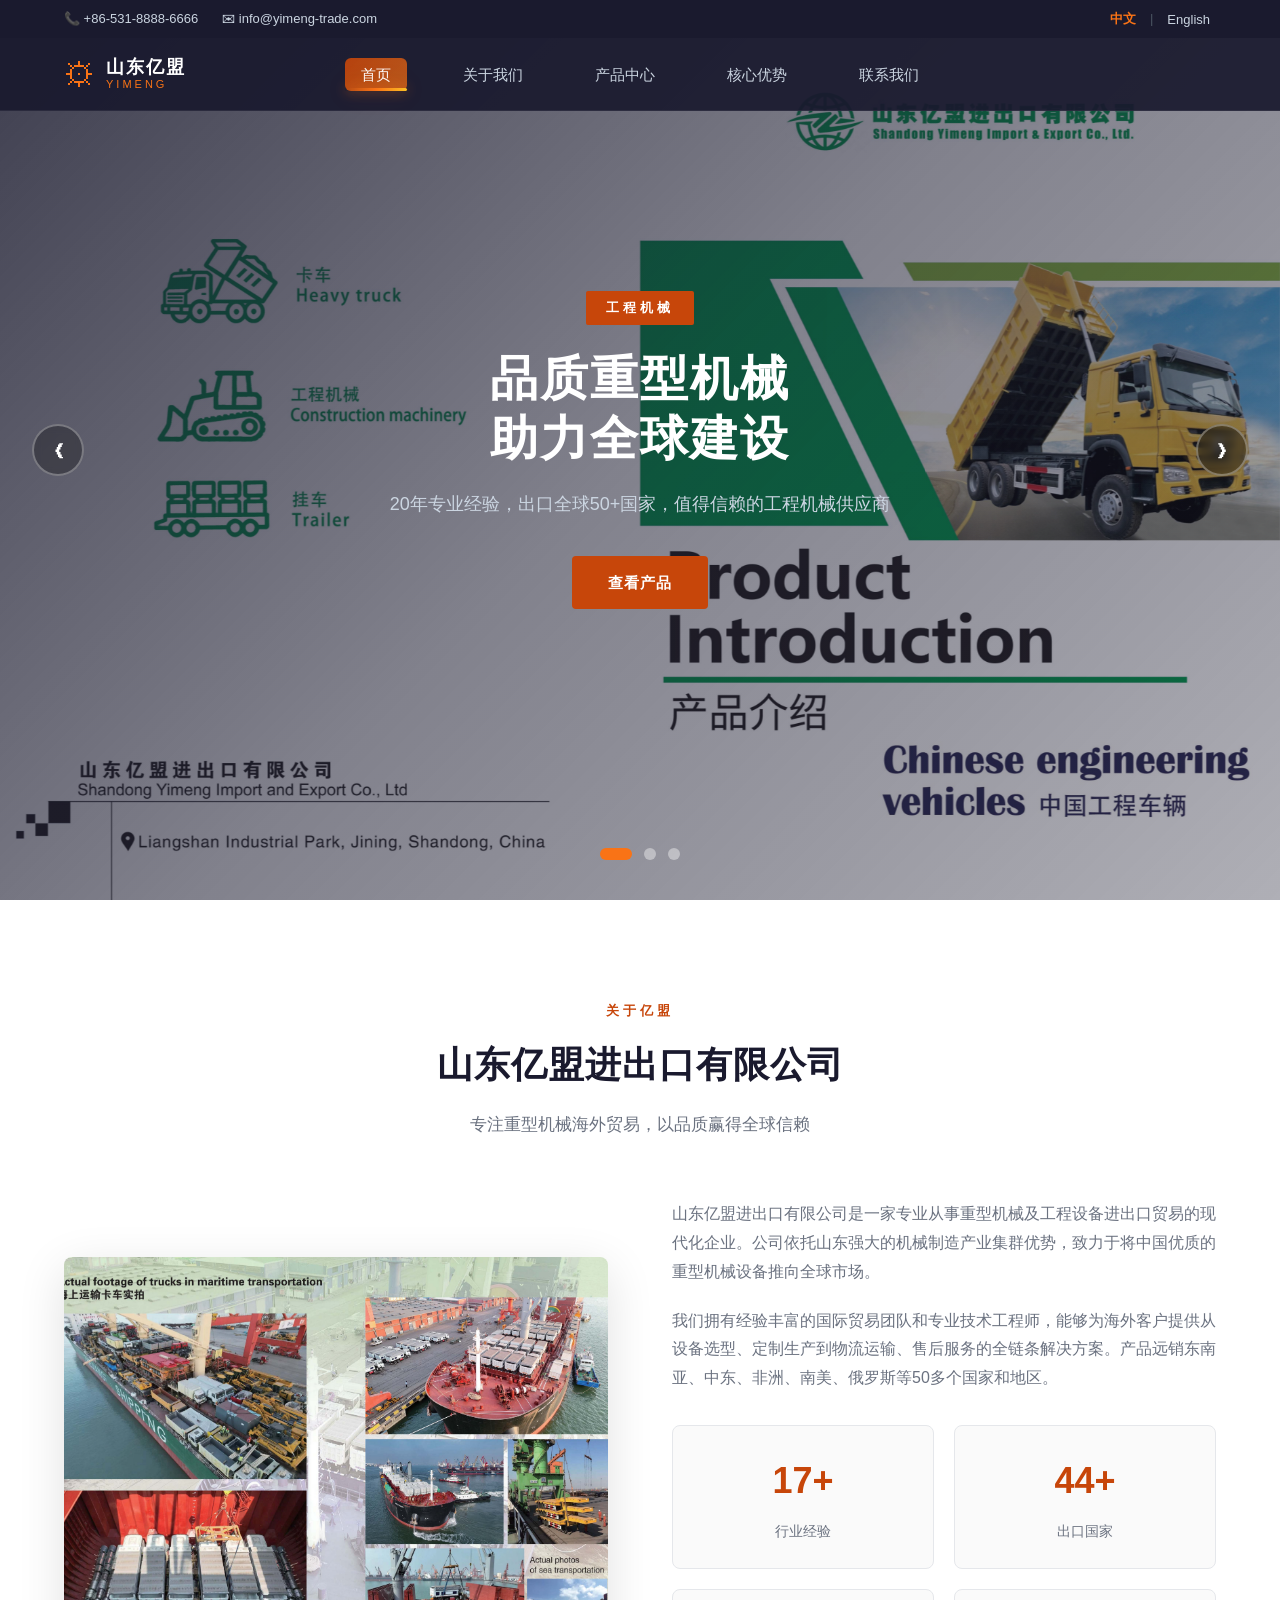
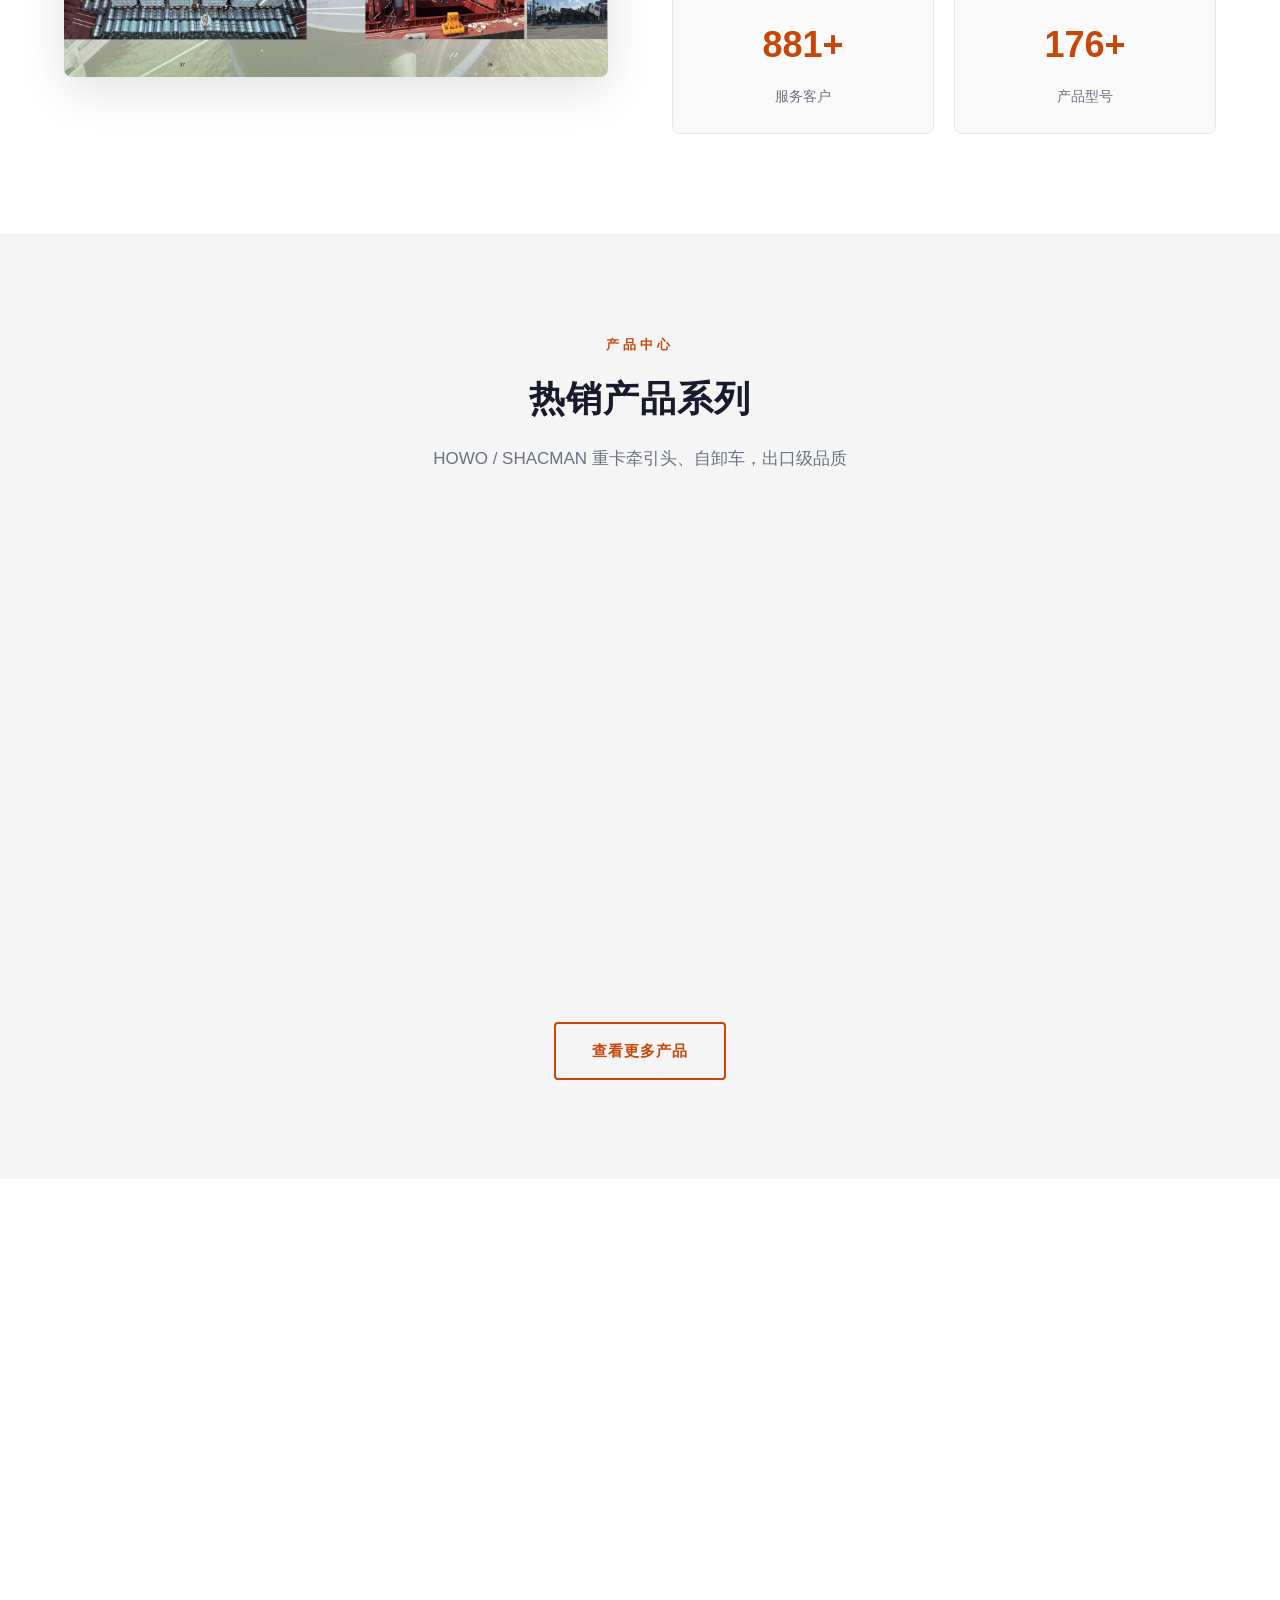
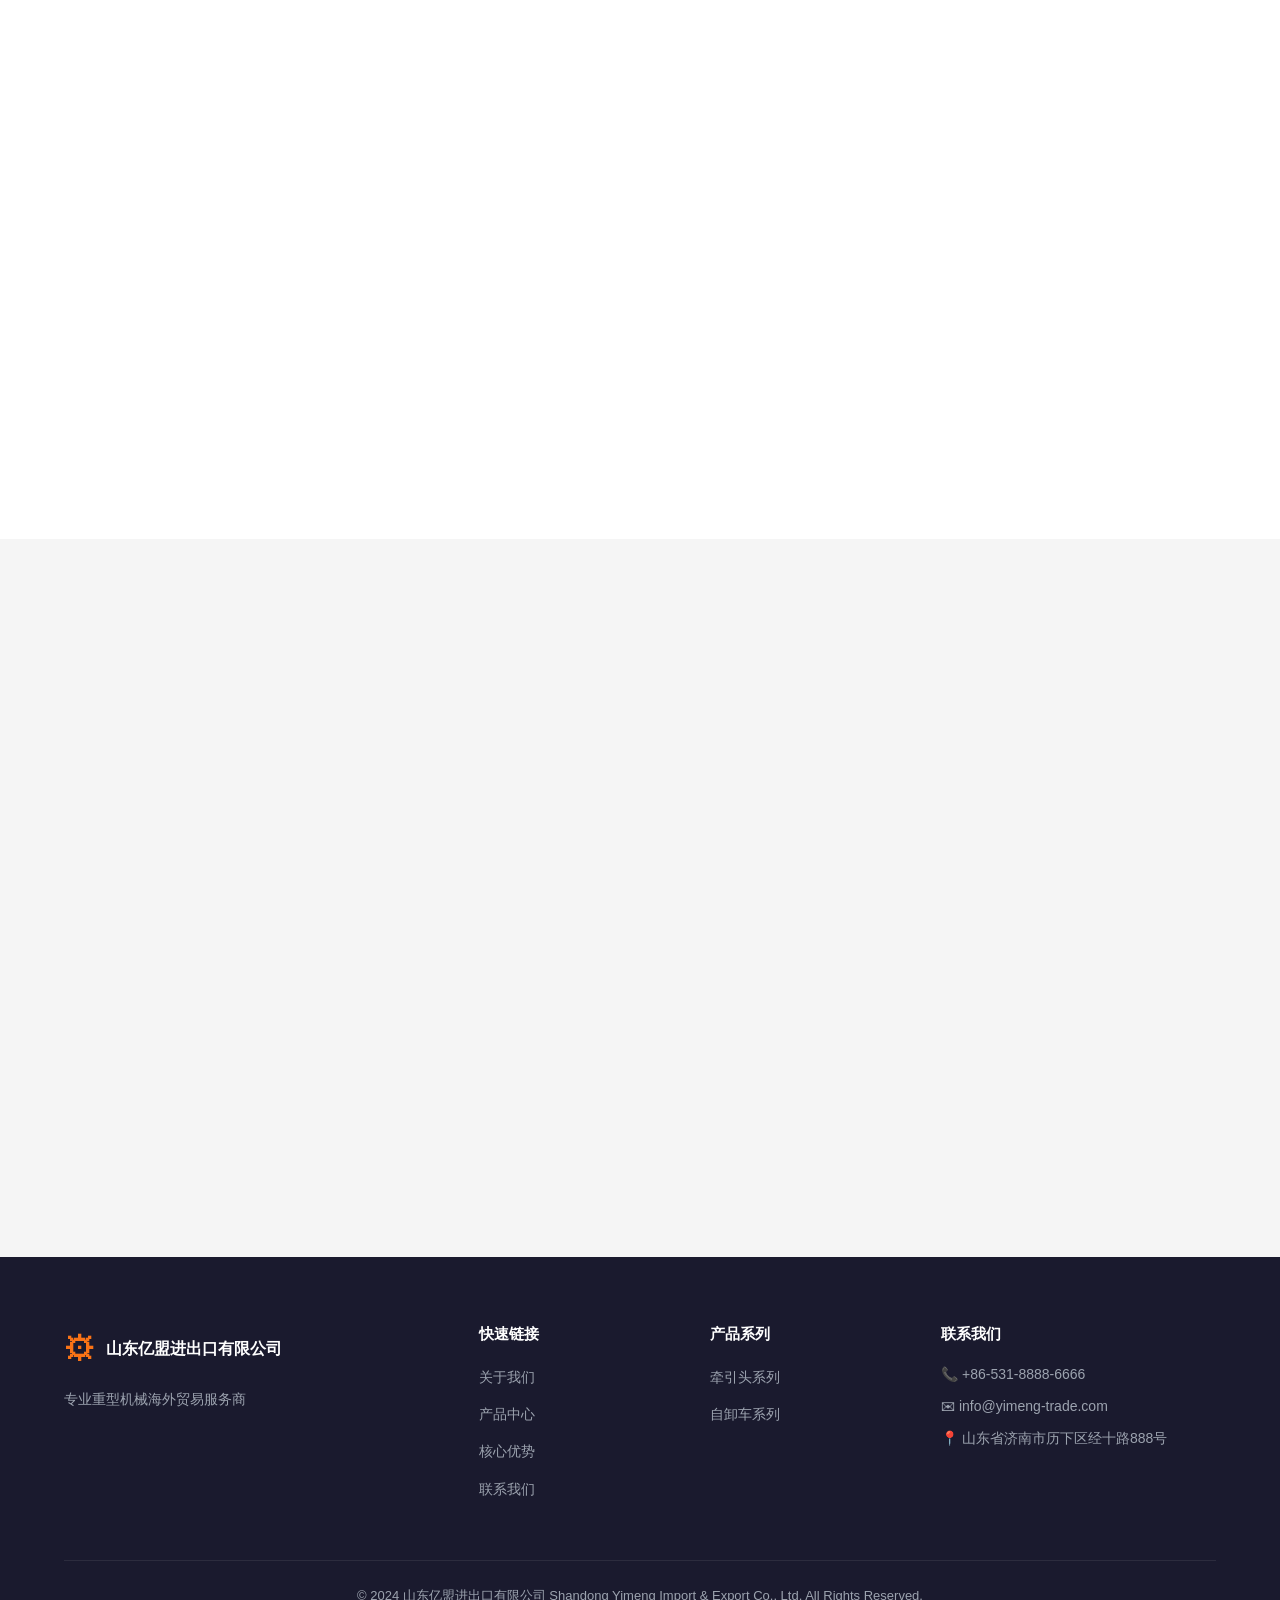
==== commit 5e339ddf: "新增三大交互：液态高亮导航、3D翻转产品卡片、数据唤醒数字动画" ====
--- a/index.html
+++ b/index.html
@@ -135,46 +135,118 @@
             <h2 class="section-title" data-i18n="products_title">热销产品系列</h2>
             <p class="section-desc" data-i18n="products_desc">HOWO / SHACMAN 重卡牵引头、自卸车，出口级品质</p>
             <div class="products-grid">
-                <a href="product-detail.html?id=3" class="product-card">
-                    <div class="product-card-img">
-                        <img src="独立站车型物料包/独立站车型物料包/HOWO NX 6×4  371 牵引头 白/IMG_1014.JPG" alt="HOWO NX牵引头">
-                    </div>
-                    <div class="product-card-body">
-                        <span class="product-card-cat" data-i18n="cat_tractor_head">牵引头系列</span>
-                        <h3 data-i18n="prod_howo_nx_tractor">HOWO NX 6×4 371 牵引头</h3>
-                        <p data-i18n="prod_howo_nx_tractor_desc">全新一代NX平台，智能节油，适合中长途运输</p>
-                    </div>
-                </a>
-                <a href="product-detail.html?id=1" class="product-card">
-                    <div class="product-card-img">
-                        <img src="独立站车型物料包/独立站车型物料包/HOWO 6×4 371 自卸车 白/IMG_1026.JPG" alt="HOWO自卸车">
-                    </div>
-                    <div class="product-card-body">
-                        <span class="product-card-cat" data-i18n="cat_dump_truck">自卸车系列</span>
-                        <h3 data-i18n="prod_howo_dump">HOWO 6×4 371 自卸车</h3>
-                        <p data-i18n="prod_howo_dump_desc">371马力，承载能力强，适用于矿山和建筑工地</p>
-                    </div>
-                </a>
-                <a href="product-detail.html?id=5" class="product-card">
-                    <div class="product-card-img">
-                        <img src="独立站车型物料包/独立站车型物料包/SHACMAN 6×4 F3000 牵引头 白/IMG_1040.JPG" alt="SHACMAN牵引头">
-                    </div>
-                    <div class="product-card-body">
-                        <span class="product-card-cat" data-i18n="cat_tractor_head">牵引头系列</span>
-                        <h3 data-i18n="prod_shacman_tractor">SHACMAN F3000 6×4 牵引头</h3>
-                        <p data-i18n="prod_shacman_tractor_desc">军工品质，潍柴动力，皮实耐用</p>
-                    </div>
-                </a>
-                <a href="product-detail.html?id=6" class="product-card">
-                    <div class="product-card-img">
-                        <img src="独立站车型物料包/独立站车型物料包/SHACMAN 6×4 F3000 自卸车 白/IMG_1626.JPG" alt="SHACMAN自卸车">
-                    </div>
-                    <div class="product-card-body">
-                        <span class="product-card-cat" data-i18n="cat_dump_truck">自卸车系列</span>
-                        <h3 data-i18n="prod_shacman_dump">SHACMAN F3000 6×4 自卸车</h3>
-                        <p data-i18n="prod_shacman_dump_desc">超强底盘设计，大箱容量，专为重载运输打造</p>
-                    </div>
-                </a>
+                <div class="product-card">
+                    <div class="product-card-inner">
+                        <div class="product-card-front">
+                            <div class="product-card-img">
+                                <img src="独立站车型物料包/独立站车型物料包/HOWO NX 6×4  371 牵引头 白/IMG_1014.JPG" alt="HOWO NX牵引头">
+                            </div>
+                            <div class="product-card-body">
+                                <span class="product-card-cat" data-i18n="cat_tractor_head">牵引头系列</span>
+                                <h3 data-i18n="prod_howo_nx_tractor">HOWO NX 6×4 371 牵引头</h3>
+                                <p data-i18n="prod_howo_nx_tractor_desc">全新一代NX平台，智能节油，适合中长途运输</p>
+                            </div>
+                        </div>
+                        <div class="product-card-back">
+                            <a href="product-detail.html?id=3" class="product-card-back-link">
+                                <span class="product-card-cat" data-i18n="cat_tractor_head">牵引头系列</span>
+                                <h3 data-i18n="prod_howo_nx_tractor">HOWO NX 6×4 371 牵引头</h3>
+                                <ul class="product-card-specs">
+                                    <li>驱动形式<span>6×4</span></li>
+                                    <li>马力<span>371HP</span></li>
+                                    <li>发动机<span>潍柴动力</span></li>
+                                    <li>变速箱<span>法士特 10/12档</span></li>
+                                    <li>用途<span>中长途物流运输</span></li>
+                                </ul>
+                                <span class="product-card-cta">查看详情 →</span>
+                            </a>
+                        </div>
+                    </div>
+                </div>
+                <div class="product-card">
+                    <div class="product-card-inner">
+                        <div class="product-card-front">
+                            <div class="product-card-img">
+                                <img src="独立站车型物料包/独立站车型物料包/HOWO 6×4 371 自卸车 白/IMG_1026.JPG" alt="HOWO自卸车">
+                            </div>
+                            <div class="product-card-body">
+                                <span class="product-card-cat" data-i18n="cat_dump_truck">自卸车系列</span>
+                                <h3 data-i18n="prod_howo_dump">HOWO 6×4 371 自卸车</h3>
+                                <p data-i18n="prod_howo_dump_desc">371马力，承载能力强，适用于矿山和建筑工地</p>
+                            </div>
+                        </div>
+                        <div class="product-card-back">
+                            <a href="product-detail.html?id=1" class="product-card-back-link">
+                                <span class="product-card-cat" data-i18n="cat_dump_truck">自卸车系列</span>
+                                <h3 data-i18n="prod_howo_dump">HOWO 6×4 371 自卸车</h3>
+                                <ul class="product-card-specs">
+                                    <li>驱动形式<span>6×4</span></li>
+                                    <li>马力<span>371HP</span></li>
+                                    <li>发动机<span>潍柴 WP10.371</span></li>
+                                    <li>变速箱<span>法士特 10/12档</span></li>
+                                    <li>货箱尺寸<span>5.6m × 2.3m × 1.5m</span></li>
+                                </ul>
+                                <span class="product-card-cta">查看详情 →</span>
+                            </a>
+                        </div>
+                    </div>
+                </div>
+                <div class="product-card">
+                    <div class="product-card-inner">
+                        <div class="product-card-front">
+                            <div class="product-card-img">
+                                <img src="独立站车型物料包/独立站车型物料包/SHACMAN 6×4 F3000 牵引头 白/IMG_1040.JPG" alt="SHACMAN牵引头">
+                            </div>
+                            <div class="product-card-body">
+                                <span class="product-card-cat" data-i18n="cat_tractor_head">牵引头系列</span>
+                                <h3 data-i18n="prod_shacman_tractor">SHACMAN F3000 6×4 牵引头</h3>
+                                <p data-i18n="prod_shacman_tractor_desc">军工品质，潍柴动力，皮实耐用</p>
+                            </div>
+                        </div>
+                        <div class="product-card-back">
+                            <a href="product-detail.html?id=5" class="product-card-back-link">
+                                <span class="product-card-cat" data-i18n="cat_tractor_head">牵引头系列</span>
+                                <h3 data-i18n="prod_shacman_tractor">SHACMAN F3000 6×4 牵引头</h3>
+                                <ul class="product-card-specs">
+                                    <li>驱动形式<span>6×4</span></li>
+                                    <li>马力<span>380HP</span></li>
+                                    <li>发动机<span>潍柴 WP10.380</span></li>
+                                    <li>变速箱<span>法士特 12档</span></li>
+                                    <li>用途<span>长途物流/集装箱运输</span></li>
+                                </ul>
+                                <span class="product-card-cta">查看详情 →</span>
+                            </a>
+                        </div>
+                    </div>
+                </div>
+                <div class="product-card">
+                    <div class="product-card-inner">
+                        <div class="product-card-front">
+                            <div class="product-card-img">
+                                <img src="独立站车型物料包/独立站车型物料包/SHACMAN 6×4 F3000 自卸车 白/IMG_1626.JPG" alt="SHACMAN自卸车">
+                            </div>
+                            <div class="product-card-body">
+                                <span class="product-card-cat" data-i18n="cat_dump_truck">自卸车系列</span>
+                                <h3 data-i18n="prod_shacman_dump">SHACMAN F3000 6×4 自卸车</h3>
+                                <p data-i18n="prod_shacman_dump_desc">超强底盘设计，大箱容量，专为重载运输打造</p>
+                            </div>
+                        </div>
+                        <div class="product-card-back">
+                            <a href="product-detail.html?id=6" class="product-card-back-link">
+                                <span class="product-card-cat" data-i18n="cat_dump_truck">自卸车系列</span>
+                                <h3 data-i18n="prod_shacman_dump">SHACMAN F3000 6×4 自卸车</h3>
+                                <ul class="product-card-specs">
+                                    <li>驱动形式<span>6×4</span></li>
+                                    <li>马力<span>380HP</span></li>
+                                    <li>发动机<span>潍柴动力</span></li>
+                                    <li>变速箱<span>法士特</span></li>
+                                    <li>用途<span>矿山/建筑/重载运输</span></li>
+                                </ul>
+                                <span class="product-card-cta">查看详情 →</span>
+                            </a>
+                        </div>
+                    </div>
+                </div>
             </div>
             <div class="products-more">
                 <a href="products.html" class="btn btn-outline" data-i18n="products_more">查看更多产品</a>
--- a/css/style.css
+++ b/css/style.css
@@ -124,10 +124,8 @@
 /* 主导航 */
 .header-main {
     background: rgba(26, 26, 46, 0.92);
-    backdrop-filter: blur(16px);
-    -webkit-backdrop-filter: blur(16px);
     border-bottom: 1px solid rgba(255, 255, 255, 0.06);
-    transition: all 0.3s;
+    transition: background 0.3s, box-shadow 0.3s;
 }
 
 .header.scrolled .header-main {
@@ -199,21 +197,64 @@
     font-size: 15px;
     font-weight: 500;
     color: #cbd5e1;
-    transition: color 0.3s;
+    transition: color 0.4s;
     position: relative;
-    padding: 4px 0;
+    padding: 8px 16px;
+    border-radius: 6px;
+    z-index: 1;
+}
+
+.nav-link::before {
+    content: '';
+    position: absolute;
+    inset: 0;
+    border-radius: 6px;
+    background: linear-gradient(
+        135deg,
+        rgba(199, 70, 10, 0.9),
+        rgba(249, 115, 22, 0.7),
+        rgba(199, 70, 10, 0.9)
+    );
+    background-size: 200% 200%;
+    opacity: 0;
+    z-index: -1;
+    transition: opacity 0.4s ease;
+    animation: liquidShimmer 3s ease-in-out infinite;
+    filter: blur(0px);
 }
 
 .nav-link::after {
     content: '';
     position: absolute;
-    bottom: -4px;
+    bottom: 0;
     left: 50%;
     transform: translateX(-50%);
     width: 0;
-    height: 2px;
-    background: var(--primary-light);
-    transition: width 0.3s;
+    height: 3px;
+    border-radius: 3px;
+    background: linear-gradient(
+        90deg,
+        transparent,
+        var(--primary-light),
+        #fbbf24,
+        var(--primary-light),
+        transparent
+    );
+    background-size: 200% 100%;
+    transition: width 0.4s cubic-bezier(0.25, 0.8, 0.25, 1.2);
+    box-shadow: 0 0 12px rgba(249, 115, 22, 0.6),
+                0 0 24px rgba(249, 115, 22, 0.3);
+    animation: liquidGlow 2s ease-in-out infinite;
+}
+
+@keyframes liquidShimmer {
+    0%, 100% { background-position: 0% 50%; }
+    50% { background-position: 100% 50%; }
+}
+
+@keyframes liquidGlow {
+    0%, 100% { filter: brightness(1); }
+    50% { filter: brightness(1.5); }
 }
 
 .nav-link:hover,
@@ -221,9 +262,14 @@
     color: var(--white);
 }
 
+.nav-link:hover::before,
+.nav-link.active::before {
+    opacity: 1;
+}
+
 .nav-link:hover::after,
 .nav-link.active::after {
-    width: 60%;
+    width: 100%;
 }
 
 /* 汉堡菜单按钮 */
@@ -274,6 +320,7 @@
     height: 100vh;
     min-height: 600px;
     overflow: hidden;
+    will-change: transform;
 }
 
 .carousel-track {
@@ -307,6 +354,8 @@
     background-size: cover;
     background-position: center;
     background-repeat: no-repeat;
+    transform: translateZ(0);
+    will-change: opacity;
 }
 
 .carousel-overlay {
@@ -463,6 +512,8 @@
    ======================================== */
 .section {
     padding: 100px 0;
+    content-visibility: auto;
+    contain-intrinsic-size: auto 500px;
 }
 
 .section-label {
@@ -564,7 +615,7 @@
 }
 
 /* ========================================
-   产品中心
+   产品中心 - 3D 翻转卡片
    ======================================== */
 .products {
     background: var(--light);
@@ -577,21 +628,124 @@
 }
 
 .product-card {
-    display: block;
-    text-decoration: none;
-    color: inherit;
-    background: var(--white);
+    perspective: 1200px;
+    height: 440px;
+}
+
+.product-card-inner {
+    position: relative;
+    width: 100%;
+    height: 100%;
+    transition: transform 0.7s cubic-bezier(0.4, 0, 0.2, 1);
+    transform-style: preserve-3d;
+}
+
+.product-card:hover .product-card-inner {
+    transform: rotateY(180deg);
+}
+
+@media (hover: none) {
+    .product-card:active .product-card-inner {
+        transform: rotateY(180deg);
+    }
+}
+
+.product-card-front,
+.product-card-back {
+    position: absolute;
+    top: 0;
+    left: 0;
+    width: 100%;
+    height: 100%;
+    backface-visibility: hidden;
+    -webkit-backface-visibility: hidden;
     border-radius: var(--radius);
     overflow: hidden;
+    border: 1px solid var(--border);
+    background: var(--white);
+}
+
+.product-card-front {
+    z-index: 2;
+}
+
+.product-card-back {
+    transform: rotateY(180deg);
+    display: flex;
+    align-items: center;
+    justify-content: center;
+    background: linear-gradient(160deg, var(--dark), var(--dark2));
+    border-color: rgba(255, 255, 255, 0.08);
+}
+
+.product-card-back-link {
+    display: flex;
+    flex-direction: column;
+    align-items: center;
+    justify-content: center;
+    text-decoration: none;
+    color: var(--white);
+    padding: 32px 24px;
+    text-align: center;
+    width: 100%;
+    height: 100%;
+}
+
+.product-card-back .product-card-cat {
+    font-size: 12px;
+    font-weight: 700;
+    color: var(--primary-light);
+    letter-spacing: 3px;
+    text-transform: uppercase;
+    margin-bottom: 12px;
+}
+
+.product-card-back h3 {
+    font-size: 19px;
+    font-weight: 700;
+    color: var(--white);
+    margin-bottom: 24px;
+}
+
+.product-card-specs {
+    list-style: none;
+    width: 100%;
+    margin-bottom: 24px;
+}
+
+.product-card-specs li {
+    display: flex;
+    justify-content: space-between;
+    padding: 8px 0;
+    border-bottom: 1px solid rgba(255, 255, 255, 0.08);
+    font-size: 13px;
+    color: #94a3b8;
+}
+
+.product-card-specs li span {
+    color: var(--primary-light);
+    font-weight: 600;
+}
+
+.product-card-cta {
+    display: inline-block;
+    padding: 10px 28px;
+    background: var(--primary);
+    color: var(--white);
+    border-radius: 4px;
+    font-size: 14px;
+    font-weight: 600;
+    letter-spacing: 1px;
     transition: all 0.3s;
-    border: 1px solid var(--border);
-}
-
-.product-card:hover {
-    transform: translateY(-8px);
-    box-shadow: var(--shadow-lg);
-}
-
+}
+
+.product-card-cta:hover {
+    background: var(--primary-dark);
+    box-shadow: 0 6px 24px rgba(199, 70, 10, 0.5);
+    transform: translateY(-2px);
+}
+
+/* 正面卡片样式 */
 .product-card-img {
     height: 220px;
     overflow: hidden;
@@ -601,11 +755,6 @@
     width: 100%;
     height: 100%;
     object-fit: cover;
-    transition: transform 0.5s;
-}
-
-.product-card:hover .product-card-img img {
-    transform: scale(1.08);
 }
 
 .product-card-body {
@@ -869,7 +1018,8 @@
 
     /* 产品 */
     .products-grid { grid-template-columns: repeat(3, 1fr); gap: 20px; }
-    .product-card-img { height: 190px; }
+    .product-card { height: 380px; }
+    .product-card-img { height: 170px; }
 
     /* 优势 */
     .advantage-grid { grid-template-columns: repeat(2, 1fr); gap: 20px; }
@@ -943,7 +1093,8 @@
         color: #cbd5e1;
     }
 
-    .nav-link::after { display: none; }
+    .nav-link::after,
+    .nav-link::before { display: none; }
 
     /* 移动端导航遮罩 */
     .nav-overlay {
@@ -1021,11 +1172,15 @@
         grid-template-columns: repeat(2, 1fr);
         gap: 16px;
     }
-    .product-card-img { height: 170px; }
-    .product-card-body { padding: 16px; }
-    .product-card-body h3 { font-size: 16px; }
-    .product-card-body p { font-size: 13px; }
+    .product-card { height: 380px; }
+    .product-card-img { height: 160px; }
+    .product-card-body { padding: 14px; }
+    .product-card-body h3 { font-size: 15px; }
+    .product-card-body p { font-size: 12px; }
     .product-card-cat { font-size: 11px; }
+    .product-card-back h3 { font-size: 16px; }
+    .product-card-specs li { font-size: 12px; padding: 6px 0; }
+    .product-card-cta { font-size: 12px; padding: 8px 20px; }
     .products-more { margin-top: 36px; }
 
     /* ===== 优势 ===== */
@@ -1142,6 +1297,7 @@
         margin: 0 auto;
     }
     .product-card-img { height: 200px; }
+    .product-card-link { font-size: 13px; }
     .products-more { margin-top: 28px; }
 
     /* 优势 */
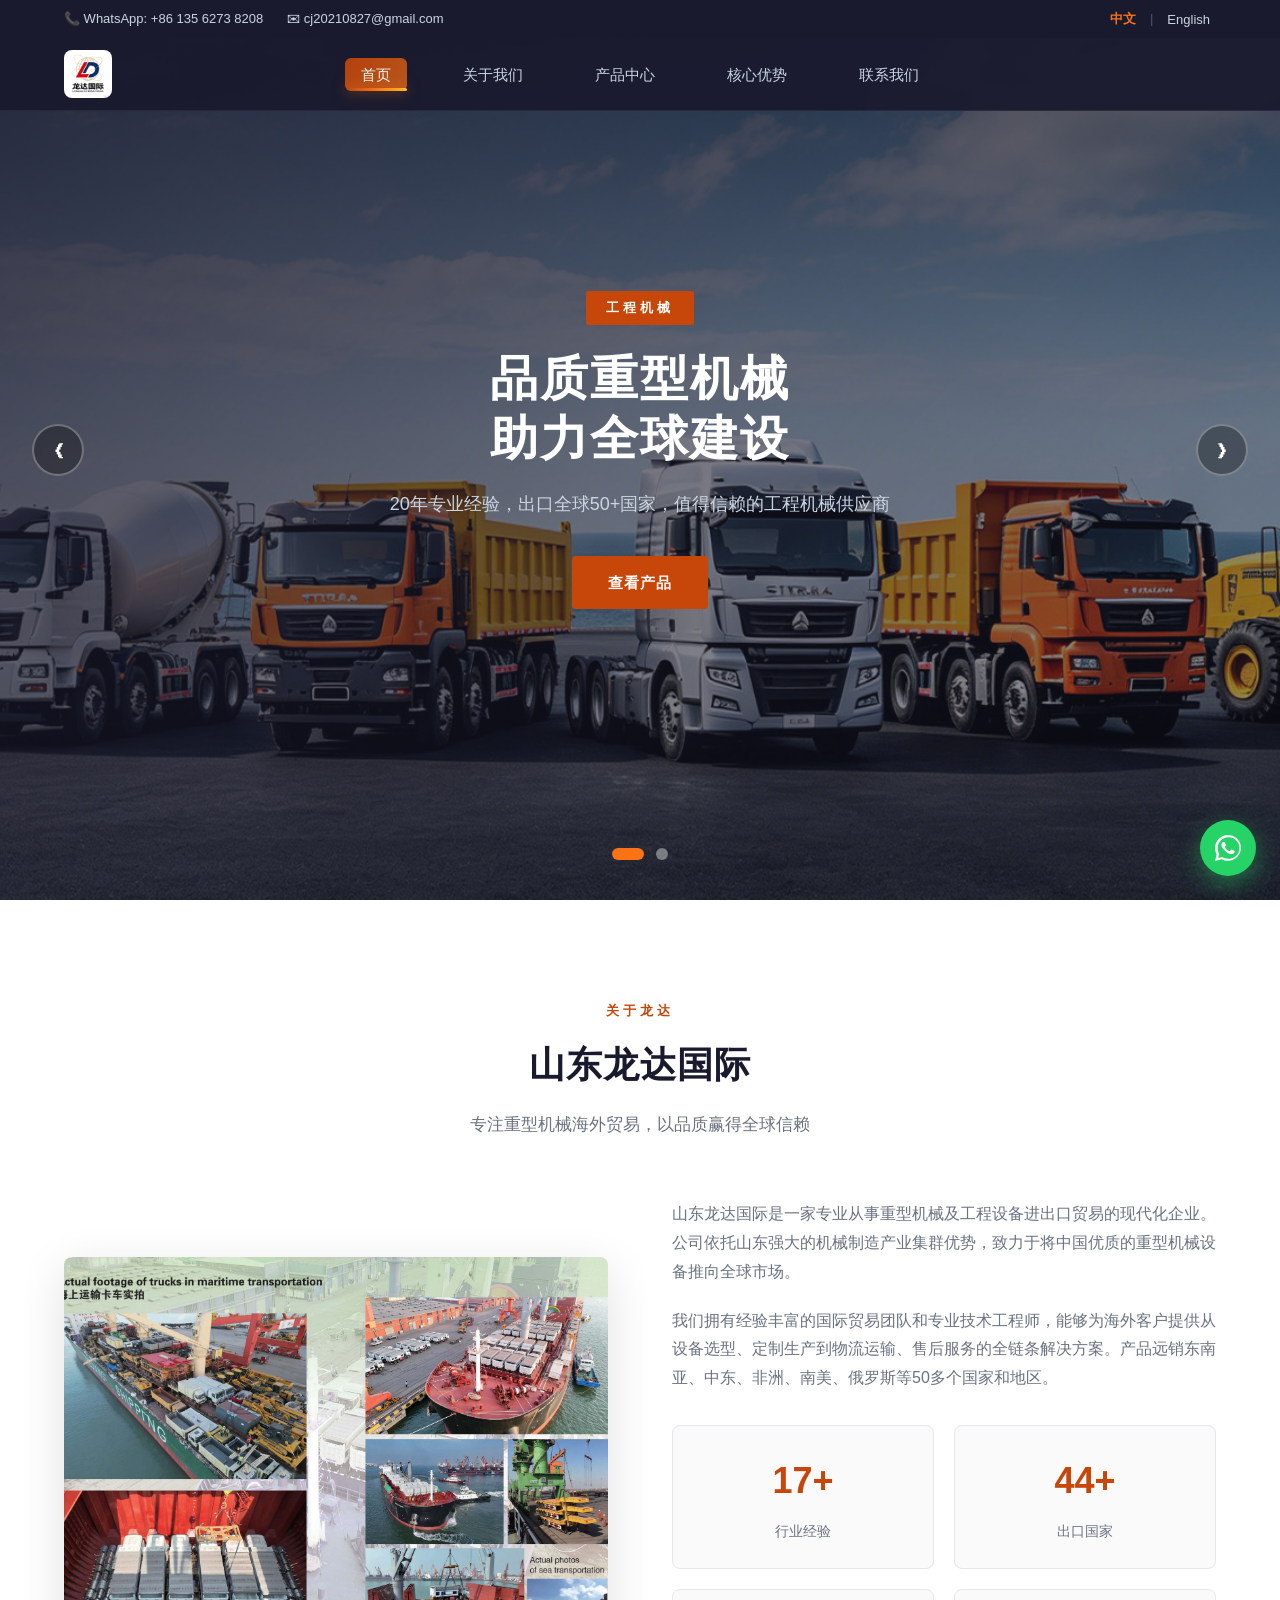
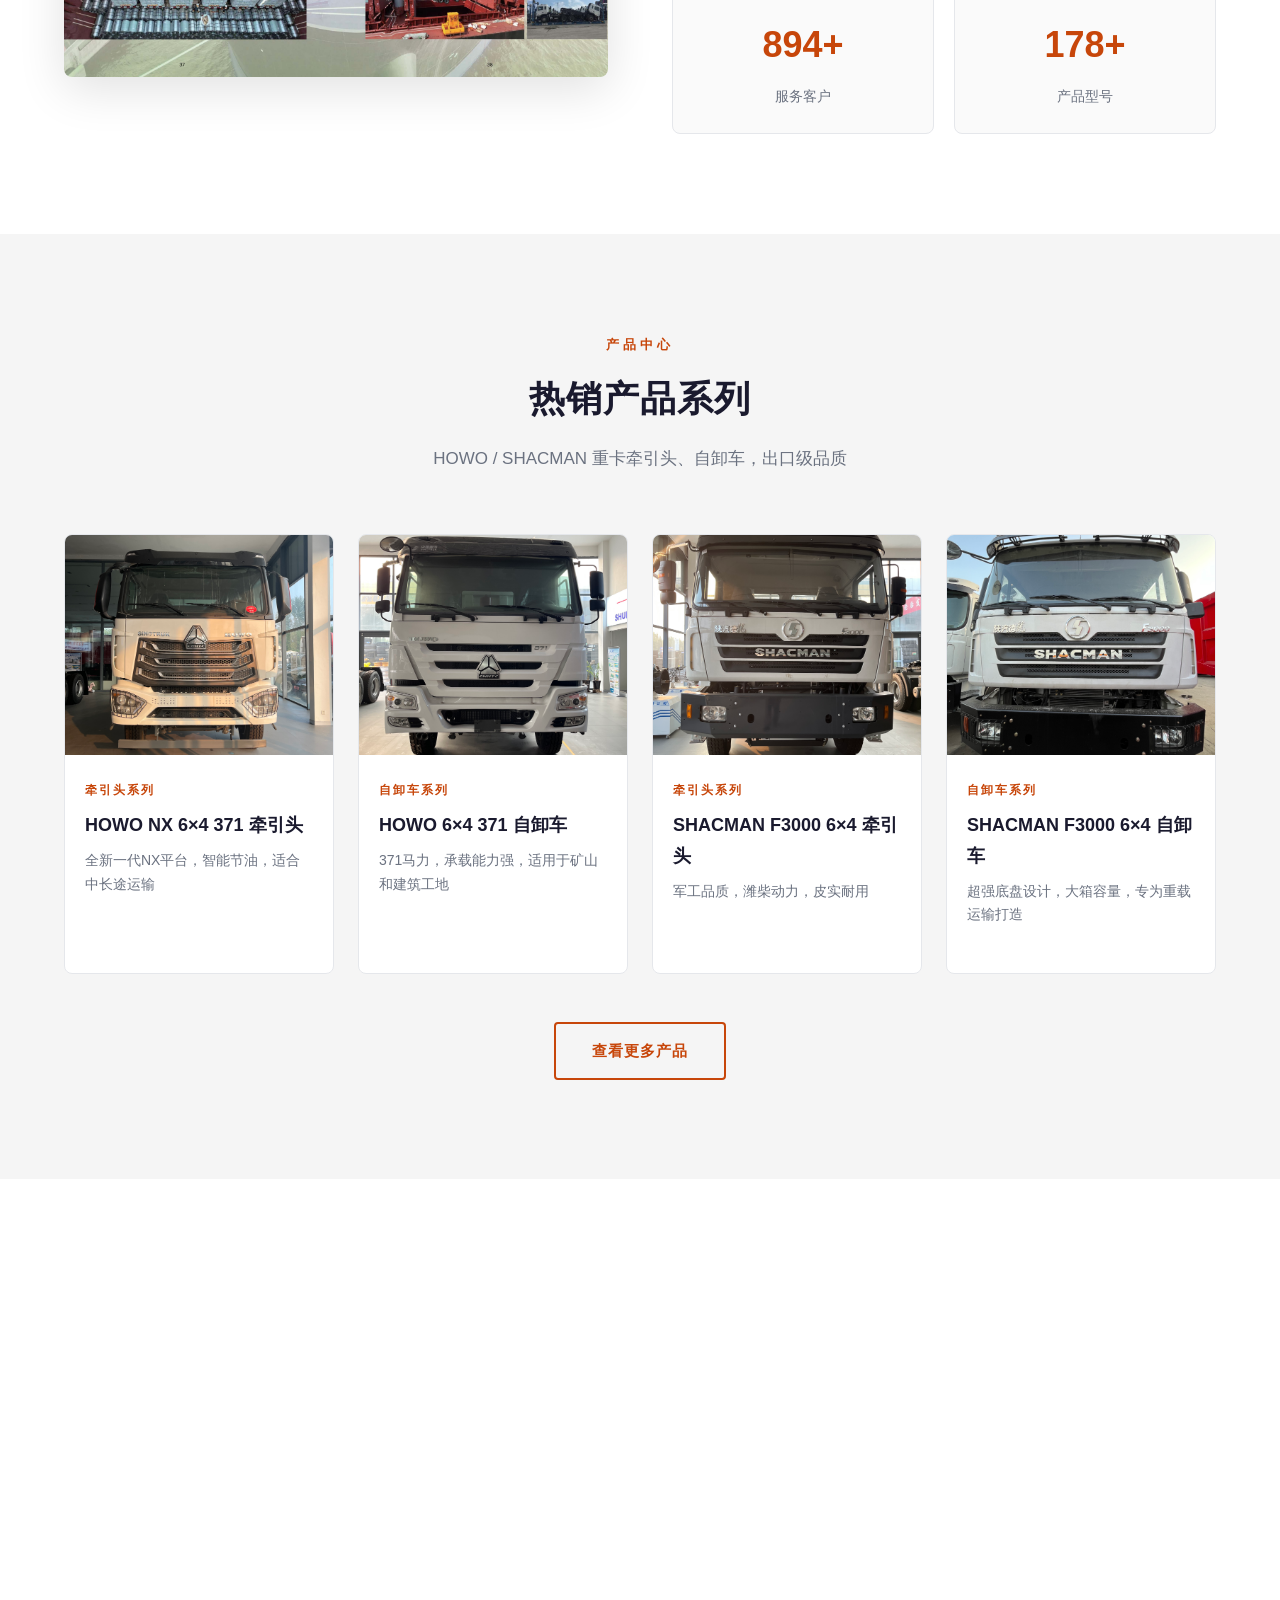
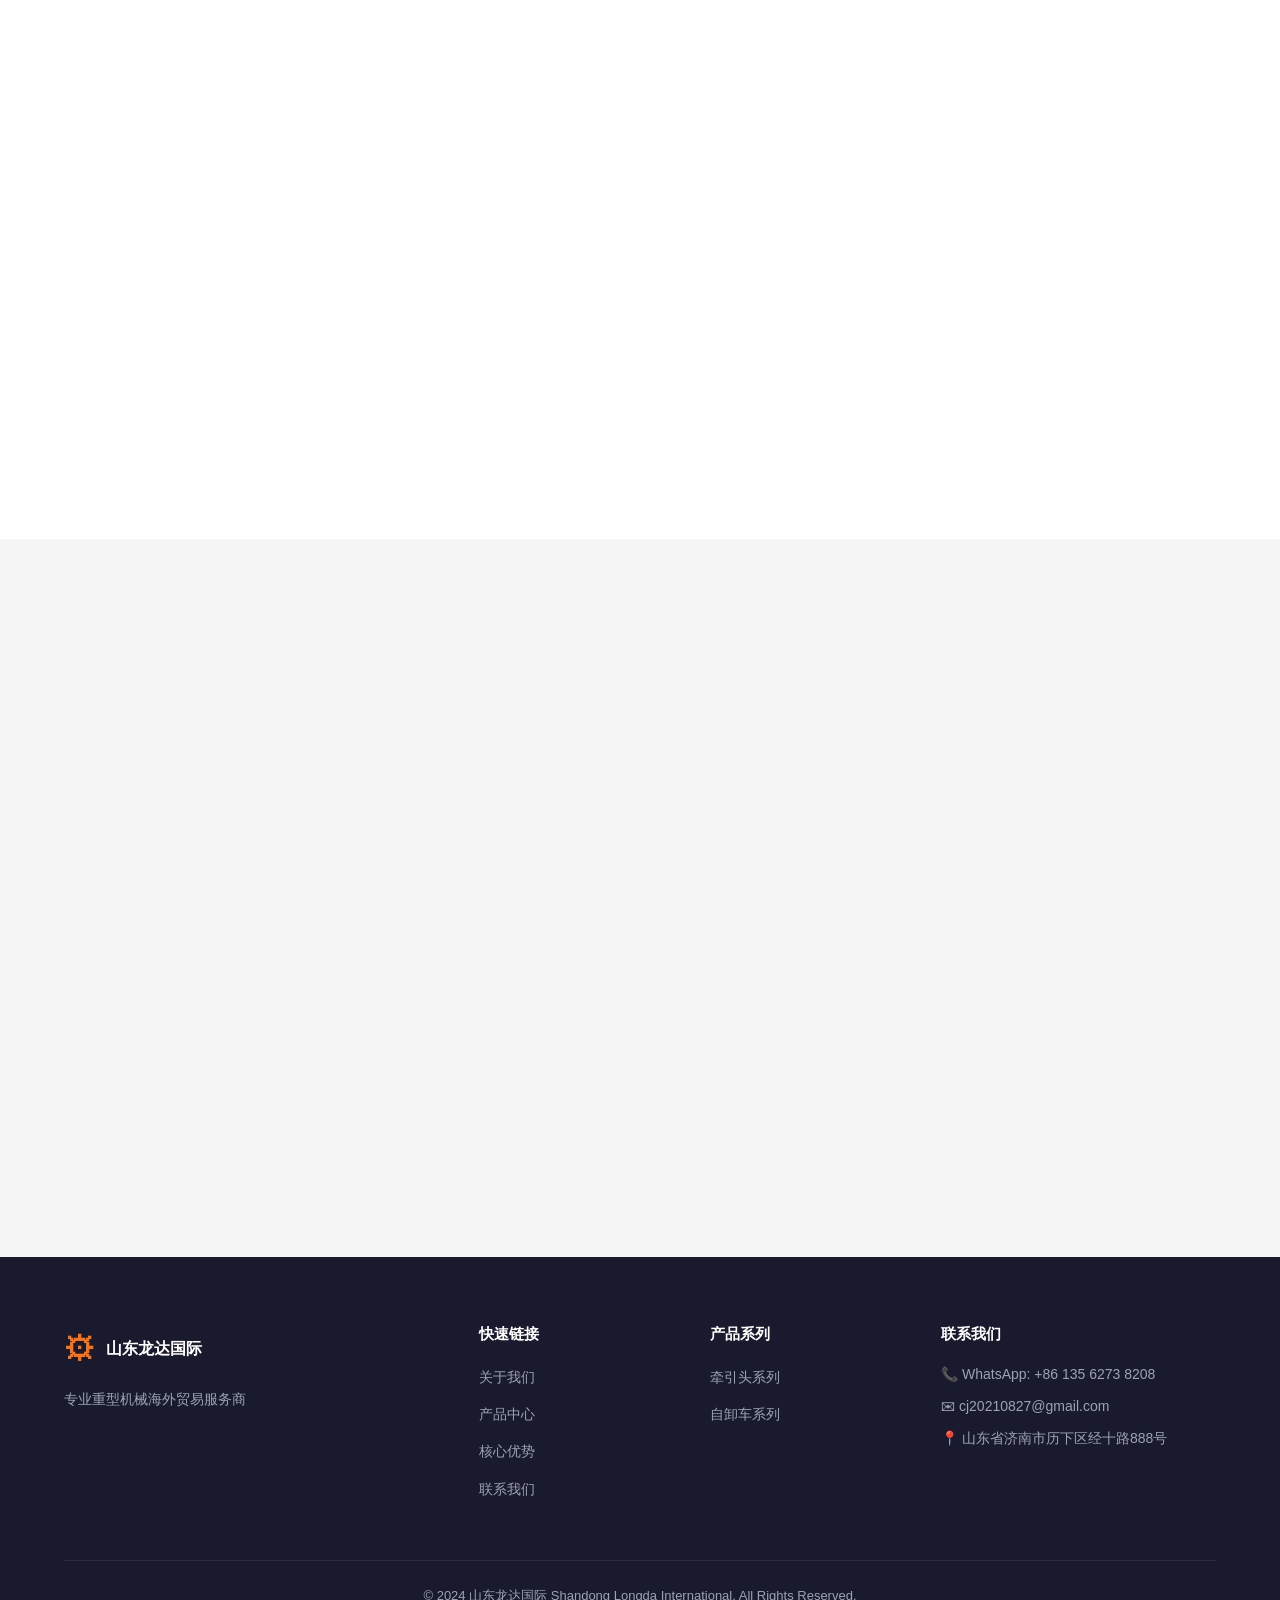
==== commit f22437d0: "品牌更名山东龙达国际：更新联系方式(WhatsApp/邮箱)、替换主图轮播与Logo、新增WhatsApp浮动按钮与SEO元信息" ====
--- a/index.html
+++ b/index.html
@@ -3,7 +3,10 @@
 <head>
     <meta charset="UTF-8">
     <meta name="viewport" content="width=device-width, initial-scale=1.0">
-    <title>山东亿盟进出口有限公司 - 重型机械海外贸易</title>
+    <meta name="description" content="山东龙达国际 - 专业重型机械及工程设备进出口贸易，主营 HOWO、SHACMAN 重卡牵引头与自卸车，出口全球50+国家。">
+    <meta name="keywords" content="重型机械,牵引头,自卸车,HOWO,SHACMAN,工程机械出口,山东龙达国际">
+    <link rel="icon" type="image/png" href="logo.png">
+    <title>山东龙达国际 - 重型机械海外贸易</title>
     <link rel="stylesheet" href="css/style.css">
 </head>
 <body>
@@ -12,8 +15,8 @@
         <div class="header-top">
             <div class="container header-top-inner">
                 <div class="header-contact">
-                    <span>&#128222; +86-531-8888-6666</span>
-                    <span>&#9993; info@yimeng-trade.com</span>
+                    <span>&#128222; WhatsApp: <a href="https://wa.me/8613562738208" target="_blank" rel="noopener">+86 135 6273 8208</a></span>
+                    <span>&#9993; <a href="mailto:cj20210827@gmail.com">cj20210827@gmail.com</a></span>
                 </div>
                 <div class="lang-switcher">
                     <button class="lang-btn active" data-lang="zh">中文</button>
@@ -25,11 +28,7 @@
         <div class="header-main">
             <div class="container header-main-inner">
                 <a href="#" class="logo">
-                    <span class="logo-icon">&#9881;</span>
-                    <span class="logo-text">
-                        <span class="logo-cn">山东亿盟</span>
-                        <span class="logo-en">YIMENG</span>
-                    </span>
+                    <img src="logo.png" alt="龙达国际" class="logo-img">
                 </a>
                 <button class="hamburger" id="hamburger" aria-label="菜单">
                     <span></span>
@@ -53,7 +52,7 @@
     <section id="home" class="carousel">
         <div class="carousel-track" id="carouselTrack">
             <div class="carousel-slide active">
-                <div class="carousel-bg" style="background-image: url('公司内容/微信图片_20261025122710_271_13.png');"></div>
+                <div class="carousel-bg" style="background-image: url('主图轮播1.png');"></div>
                 <div class="carousel-overlay"></div>
                 <div class="carousel-content">
                     <span class="carousel-tag" data-i18n="carousel_tag1">工程机械</span>
@@ -63,7 +62,7 @@
                 </div>
             </div>
             <div class="carousel-slide">
-                <div class="carousel-bg" style="background-image: url('公司内容/微信图片_20261025122711_272_13.png');"></div>
+                <div class="carousel-bg" style="background-image: url('主图轮播2.png');"></div>
                 <div class="carousel-overlay"></div>
                 <div class="carousel-content">
                     <span class="carousel-tag" data-i18n="carousel_tag2">矿山设备</span>
@@ -72,38 +71,27 @@
                     <a href="#products" class="btn btn-primary" data-i18n="carousel_btn">查看产品</a>
                 </div>
             </div>
-            <div class="carousel-slide">
-                <div class="carousel-bg" style="background-image: url('公司内容/微信图片_20261025122712_273_13.png');"></div>
-                <div class="carousel-overlay"></div>
-                <div class="carousel-content">
-                    <span class="carousel-tag" data-i18n="carousel_tag3">农业机械</span>
-                    <h2 data-i18n="carousel_title3">先进农业装备<br>赋能现代农场</h2>
-                    <p data-i18n="carousel_desc3">高品质农业机械出口，满足多样化农作需求</p>
-                    <a href="#products" class="btn btn-primary" data-i18n="carousel_btn">查看产品</a>
-                </div>
-            </div>
         </div>
         <button class="carousel-btn carousel-prev" id="carouselPrev">&#10094;</button>
         <button class="carousel-btn carousel-next" id="carouselNext">&#10095;</button>
         <div class="carousel-dots" id="carouselDots">
             <span class="dot active"></span>
             <span class="dot"></span>
-            <span class="dot"></span>
         </div>
     </section>
 
     <!-- 关于我们 -->
     <section id="about" class="section about">
         <div class="container">
-            <div class="section-label" data-i18n="about_label">关于亿盟</div>
-            <h2 class="section-title" data-i18n="about_title">山东亿盟进出口有限公司</h2>
+            <div class="section-label" data-i18n="about_label">关于龙达</div>
+            <h2 class="section-title" data-i18n="about_title">山东龙达国际</h2>
             <p class="section-desc" data-i18n="about_desc">专注重型机械海外贸易，以品质赢得全球信赖</p>
             <div class="about-grid">
                 <div class="about-image">
-                    <img src="公司内容/微信图片_20261025122730_290_13.png" alt="山东亿盟">
+                    <img src="公司内容/微信图片_20261025122730_290_13.png" alt="山东龙达国际">
                 </div>
                 <div class="about-text">
-                    <p data-i18n="about_p1">山东亿盟进出口有限公司是一家专业从事重型机械及工程设备进出口贸易的现代化企业。公司依托山东强大的机械制造产业集群优势，致力于将中国优质的重型机械设备推向全球市场。</p>
+                    <p data-i18n="about_p1">山东龙达国际是一家专业从事重型机械及工程设备进出口贸易的现代化企业。公司依托山东强大的机械制造产业集群优势，致力于将中国优质的重型机械设备推向全球市场。</p>
                     <p data-i18n="about_p2">我们拥有经验丰富的国际贸易团队和专业技术工程师，能够为海外客户提供从设备选型、定制生产到物流运输、售后服务的全链条解决方案。产品远销东南亚、中东、非洲、南美、俄罗斯等50多个国家和地区。</p>
                     <div class="about-stats">
                         <div class="stat-item">
@@ -258,7 +246,7 @@
     <section id="advantage" class="section advantage">
         <div class="container">
             <div class="section-label" data-i18n="advantage_label">核心优势</div>
-            <h2 class="section-title" data-i18n="advantage_title">为什么选择亿盟</h2>
+            <h2 class="section-title" data-i18n="advantage_title">为什么选择龙达</h2>
             <p class="section-desc" data-i18n="advantage_desc">以专业服务赢得全球客户信赖</p>
             <div class="advantage-grid">
                 <div class="advantage-card">
@@ -307,21 +295,21 @@
                         <div class="contact-item-icon">&#128205;</div>
                         <div>
                             <strong data-i18n="contact_addr_label">公司地址</strong>
-                            <p>山东省济南市历下区经十路888号亿盟大厦</p>
+                            <p>山东省济南市历下区经十路888号龙达大厦</p>
                         </div>
                     </div>
                     <div class="contact-item">
                         <div class="contact-item-icon">&#128222;</div>
                         <div>
                             <strong data-i18n="contact_phone_label">联系电话</strong>
-                            <p>+86-531-8888-6666</p>
+                            <p><a href="https://wa.me/8613562738208" target="_blank" rel="noopener">WhatsApp: +86 135 6273 8208</a></p>
                         </div>
                     </div>
                     <div class="contact-item">
                         <div class="contact-item-icon">&#9993;</div>
                         <div>
                             <strong data-i18n="contact_email_label">电子邮箱</strong>
-                            <p>info@yimeng-trade.com</p>
+                            <p><a href="mailto:cj20210827@gmail.com">cj20210827@gmail.com</a></p>
                         </div>
                     </div>
                     <div class="contact-item">
@@ -360,7 +348,7 @@
                 <div class="footer-brand">
                     <a href="#" class="footer-logo">
                         <span class="logo-icon">&#9881;</span>
-                        <span>山东亿盟进出口有限公司</span>
+                        <span>山东龙达国际</span>
                     </a>
                     <p data-i18n="footer_desc">专业重型机械海外贸易服务商</p>
                 </div>
@@ -382,18 +370,24 @@
                 </div>
                 <div class="footer-contact">
                     <h4 data-i18n="nav_contact">联系我们</h4>
-                    <p>&#128222; +86-531-8888-6666</p>
-                    <p>&#9993; info@yimeng-trade.com</p>
+                    <p>&#128222; WhatsApp: <a href="https://wa.me/8613562738208" target="_blank" rel="noopener">+86 135 6273 8208</a></p>
+                    <p>&#9993; <a href="mailto:cj20210827@gmail.com">cj20210827@gmail.com</a></p>
                     <p>&#128205; 山东省济南市历下区经十路888号</p>
                 </div>
             </div>
             <div class="footer-bottom">
-                <p>&copy; 2024 山东亿盟进出口有限公司 Shandong Yimeng Import & Export Co., Ltd. All Rights Reserved.</p>
+                <p>&copy; 2024 山东龙达国际 Shandong Longda International. All Rights Reserved.</p>
             </div>
         </div>
     </footer>
 
     <script src="js/i18n.js"></script>
     <script src="js/main.js"></script>
+    <a href="https://wa.me/8613562738208" class="whatsapp-float" target="_blank" rel="noopener" aria-label="WhatsApp 咨询">
+        <svg viewBox="0 0 24 24" width="26" height="26" fill="currentColor" aria-hidden="true">
+            <path d="M17.472 14.382c-.297-.149-1.758-.867-2.03-.967-.273-.099-.471-.148-.67.15-.197.297-.767.966-.94 1.164-.173.199-.347.223-.644.075-.297-.15-1.255-.463-2.39-1.475-.883-.788-1.48-1.761-1.653-2.059-.173-.297-.018-.458.13-.606.134-.133.298-.347.446-.52.149-.174.198-.298.298-.497.099-.198.05-.371-.025-.52-.075-.149-.669-1.612-.916-2.207-.242-.579-.487-.5-.669-.51-.173-.008-.371-.01-.57-.01-.198 0-.52.074-.792.372-.272.297-1.04 1.016-1.04 2.479 0 1.462 1.065 2.875 1.213 3.074.149.198 2.096 3.2 5.077 4.487.709.306 1.262.489 1.694.625.712.227 1.36.195 1.871.118.571-.085 1.758-.719 2.006-1.413.248-.694.248-1.289.173-1.413-.074-.124-.272-.198-.57-.347z"/>
+            <path d="M20.52 3.449C18.24 1.245 15.24 0 12.045 0 5.463 0 0 5.461 0 12.043c0 2.125.555 4.146 1.516 5.949L0 24l6.304-1.654c1.775.969 3.765 1.478 5.737 1.478h.006c6.585 0 11.946-5.461 11.946-12.043 0-3.193-1.285-6.191-3.544-8.372zM12.045 21.785h-.004c-1.735 0-3.438-.467-4.921-1.354l-.353-.209-3.738.981.999-3.646-.23-.374C3.01 16.078 2.5 14.072 2.5 12.043c0-5.497 4.548-9.97 10.05-9.97 2.683 0 5.203 1.045 7.098 2.943 1.895 1.895 2.938 4.416 2.938 7.099-.001 5.498-4.548 9.97-10.046 9.97z"/>
+        </svg>
+    </a>
 </body>
 </html>
--- a/css/style.css
+++ b/css/style.css
@@ -1,5 +1,5 @@
 /* ========================================
-   山东亿盟进出口有限公司 - 主样式表
+   山东龙达国际 - 主样式表
    重型机械海外贸易 | 工业风格
    ======================================== */
 
@@ -88,6 +88,16 @@
 .header-contact {
     display: flex;
     gap: 24px;
+    flex-wrap: wrap;
+}
+
+.header-contact a {
+    color: inherit;
+    transition: color 0.3s;
+}
+
+.header-contact a:hover {
+    color: var(--primary-light);
 }
 
 /* 语言切换 */
@@ -150,6 +160,13 @@
     gap: 10px;
     color: var(--white);
     text-decoration: none;
+}
+
+.logo-img {
+    height: 48px;
+    width: auto;
+    border-radius: 8px;
+    display: block;
 }
 
 .logo-icon {
@@ -875,6 +892,18 @@
     color: var(--gray);
 }
 
+.contact-item p a {
+    color: var(--primary);
+    font-weight: 600;
+    border-bottom: 1px dashed rgba(199, 70, 10, 0.4);
+    transition: color 0.3s, border-color 0.3s;
+}
+
+.contact-item p a:hover {
+    color: var(--primary-dark);
+    border-bottom-color: var(--primary-dark);
+}
+
 /* 表单 */
 .contact-form {
     display: flex;
@@ -971,11 +1000,55 @@
     margin-bottom: 8px;
 }
 
+.footer-contact p a {
+    color: var(--gray-light);
+    transition: color 0.3s;
+}
+
+.footer-contact p a:hover {
+    color: var(--primary-light);
+}
+
 .footer-bottom {
     text-align: center;
     padding: 24px 0;
     font-size: 13px;
     color: var(--gray-light);
+}
+
+/* ========================================
+   浮动 WhatsApp 按钮
+   ======================================== */
+.whatsapp-float {
+    position: fixed;
+    right: 24px;
+    bottom: 24px;
+    z-index: 1080;
+    width: 56px;
+    height: 56px;
+    border-radius: 50%;
+    background: #25d366;
+    color: var(--white);
+    display: flex;
+    align-items: center;
+    justify-content: center;
+    box-shadow: 0 8px 24px rgba(37, 211, 102, 0.45);
+    transition: transform 0.3s, box-shadow 0.3s;
+}
+
+.whatsapp-float:hover {
+    transform: translateY(-4px) scale(1.06);
+    box-shadow: 0 12px 32px rgba(37, 211, 102, 0.6);
+}
+
+@media (max-width: 768px) {
+    .whatsapp-float {
+        width: 50px;
+        height: 50px;
+        right: 16px;
+        bottom: 16px;
+    }
+    .whatsapp-float svg { width: 22px; height: 22px; }
 }
 
 /* ========================================
@@ -992,6 +1065,7 @@
     }
     .logo-cn { font-size: 16px; }
     .logo-en { font-size: 10px; }
+    .logo-img { height: 42px; }
     .nav-list { gap: 28px; }
     .nav-link { font-size: 14px; }
 
@@ -1227,13 +1301,16 @@
         font-size: 11px;
     }
     .header-top-inner { gap: 4px; }
-    .header-contact { gap: 10px; font-size: 11px; }
+    .header-contact {
+        gap: 10px;
+        font-size: 11px;
+        flex-direction: column;
+        line-height: 1.5;
+    }
     .lang-btn { font-size: 12px; }
 
     .header-main-inner { height: 54px; }
-    .logo-icon { font-size: 24px; }
-    .logo-cn { font-size: 14px; letter-spacing: 1px; }
-    .logo-en { font-size: 9px; letter-spacing: 2px; }
+    .logo-img { height: 36px; }
     .hamburger { width: 36px; height: 36px; right: 14px; }
     .hamburger span { width: 20px; }
 
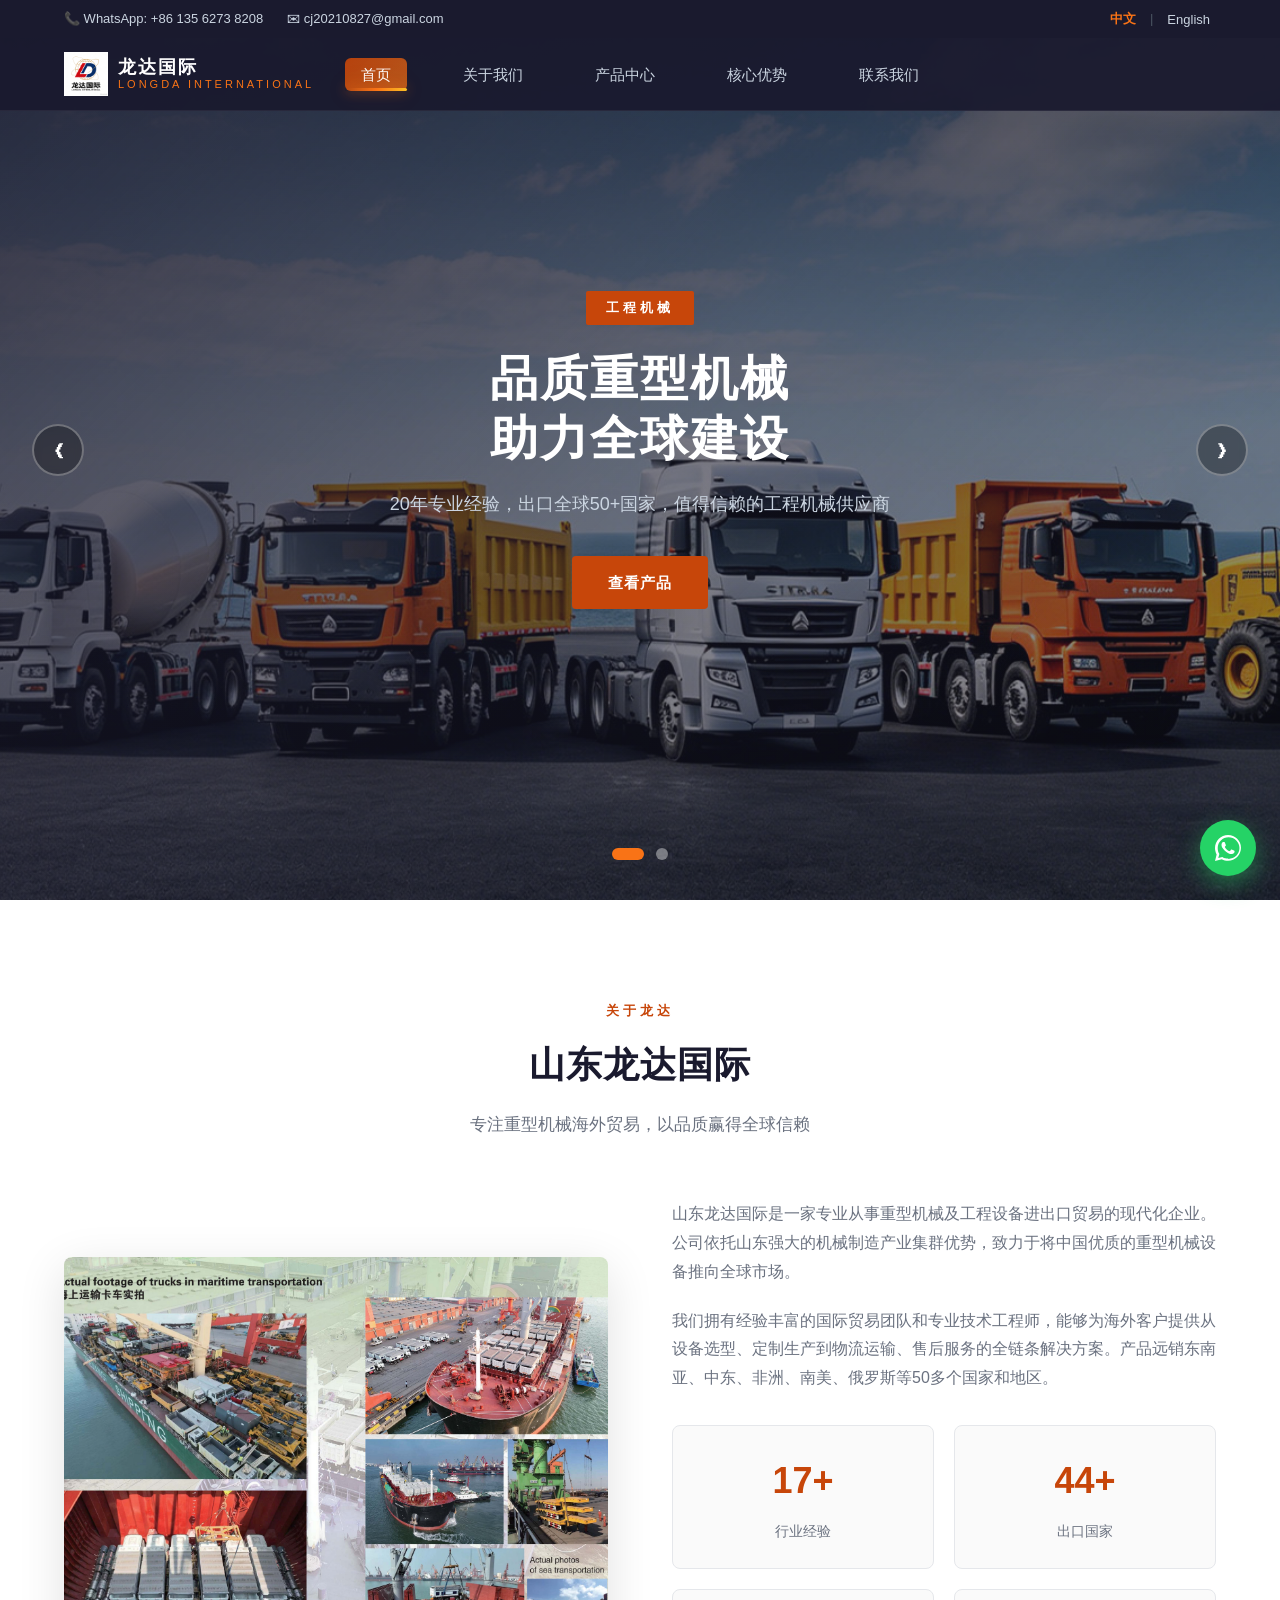
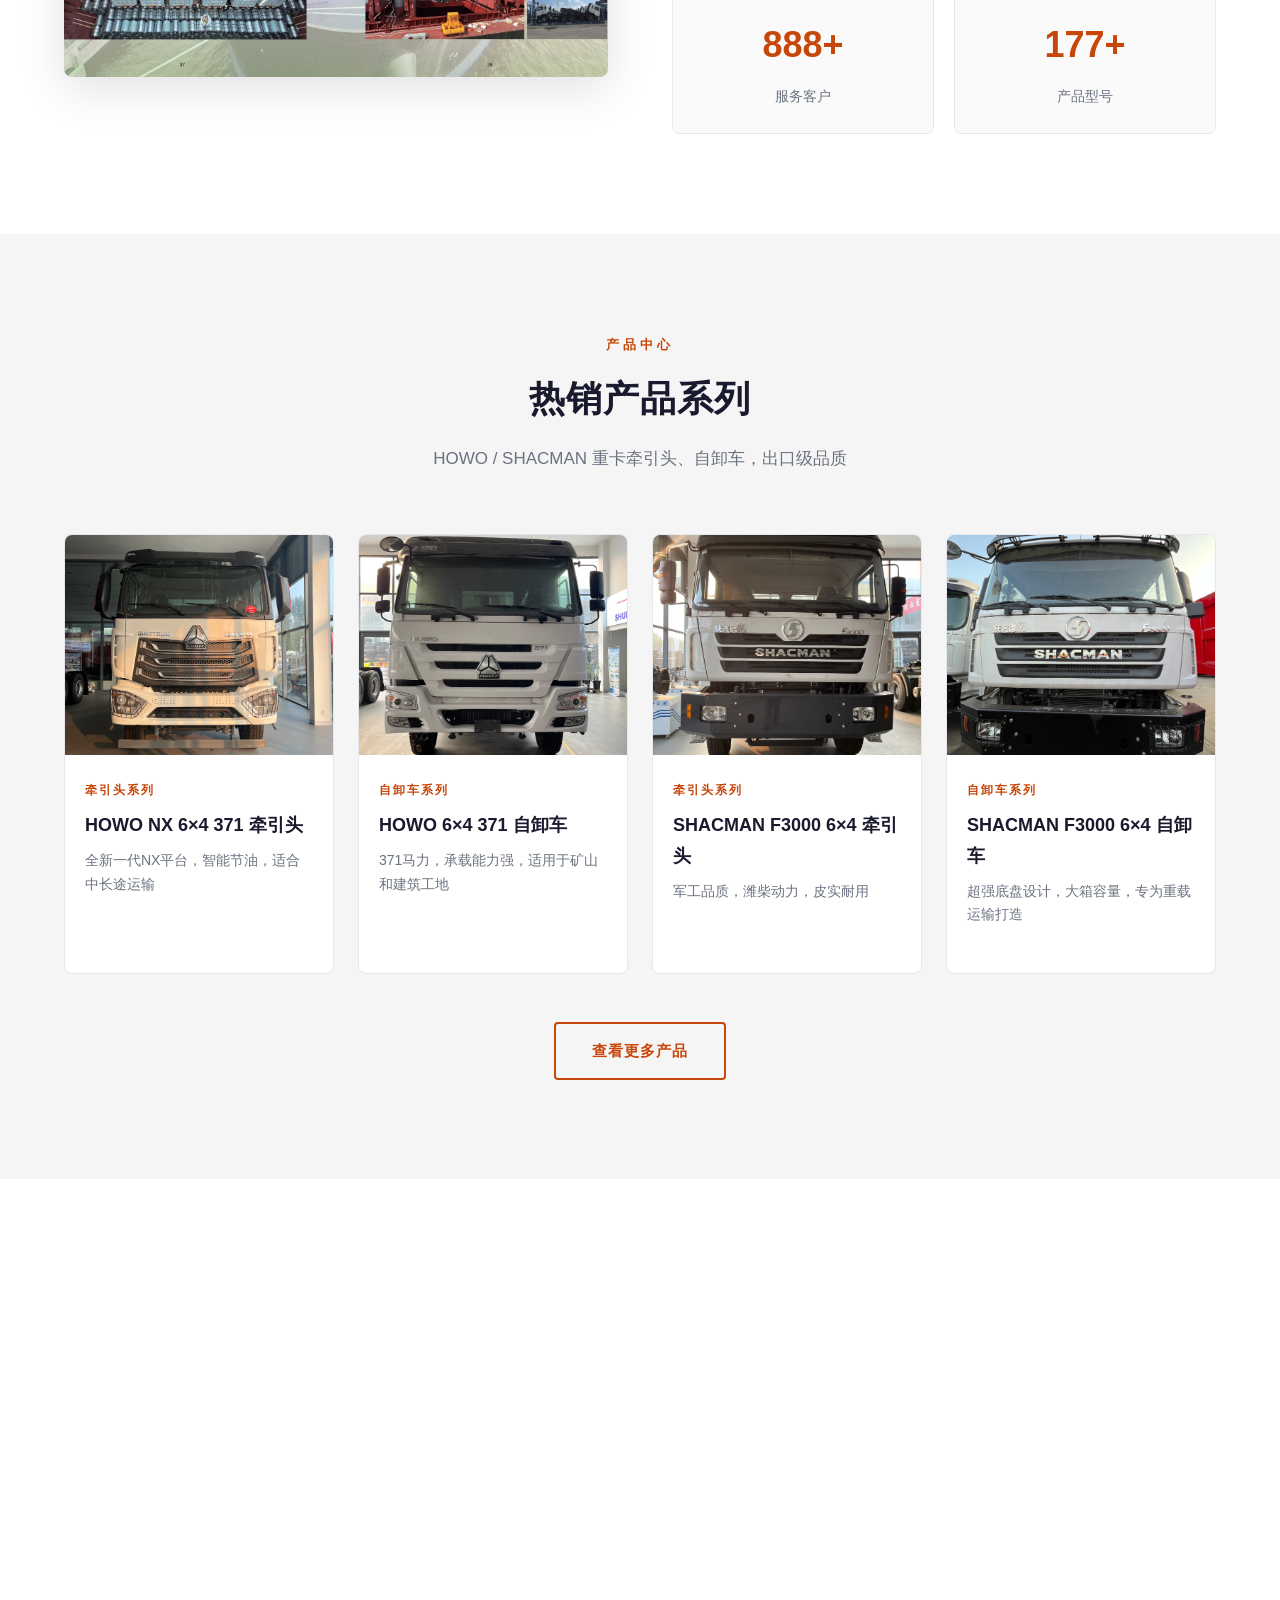
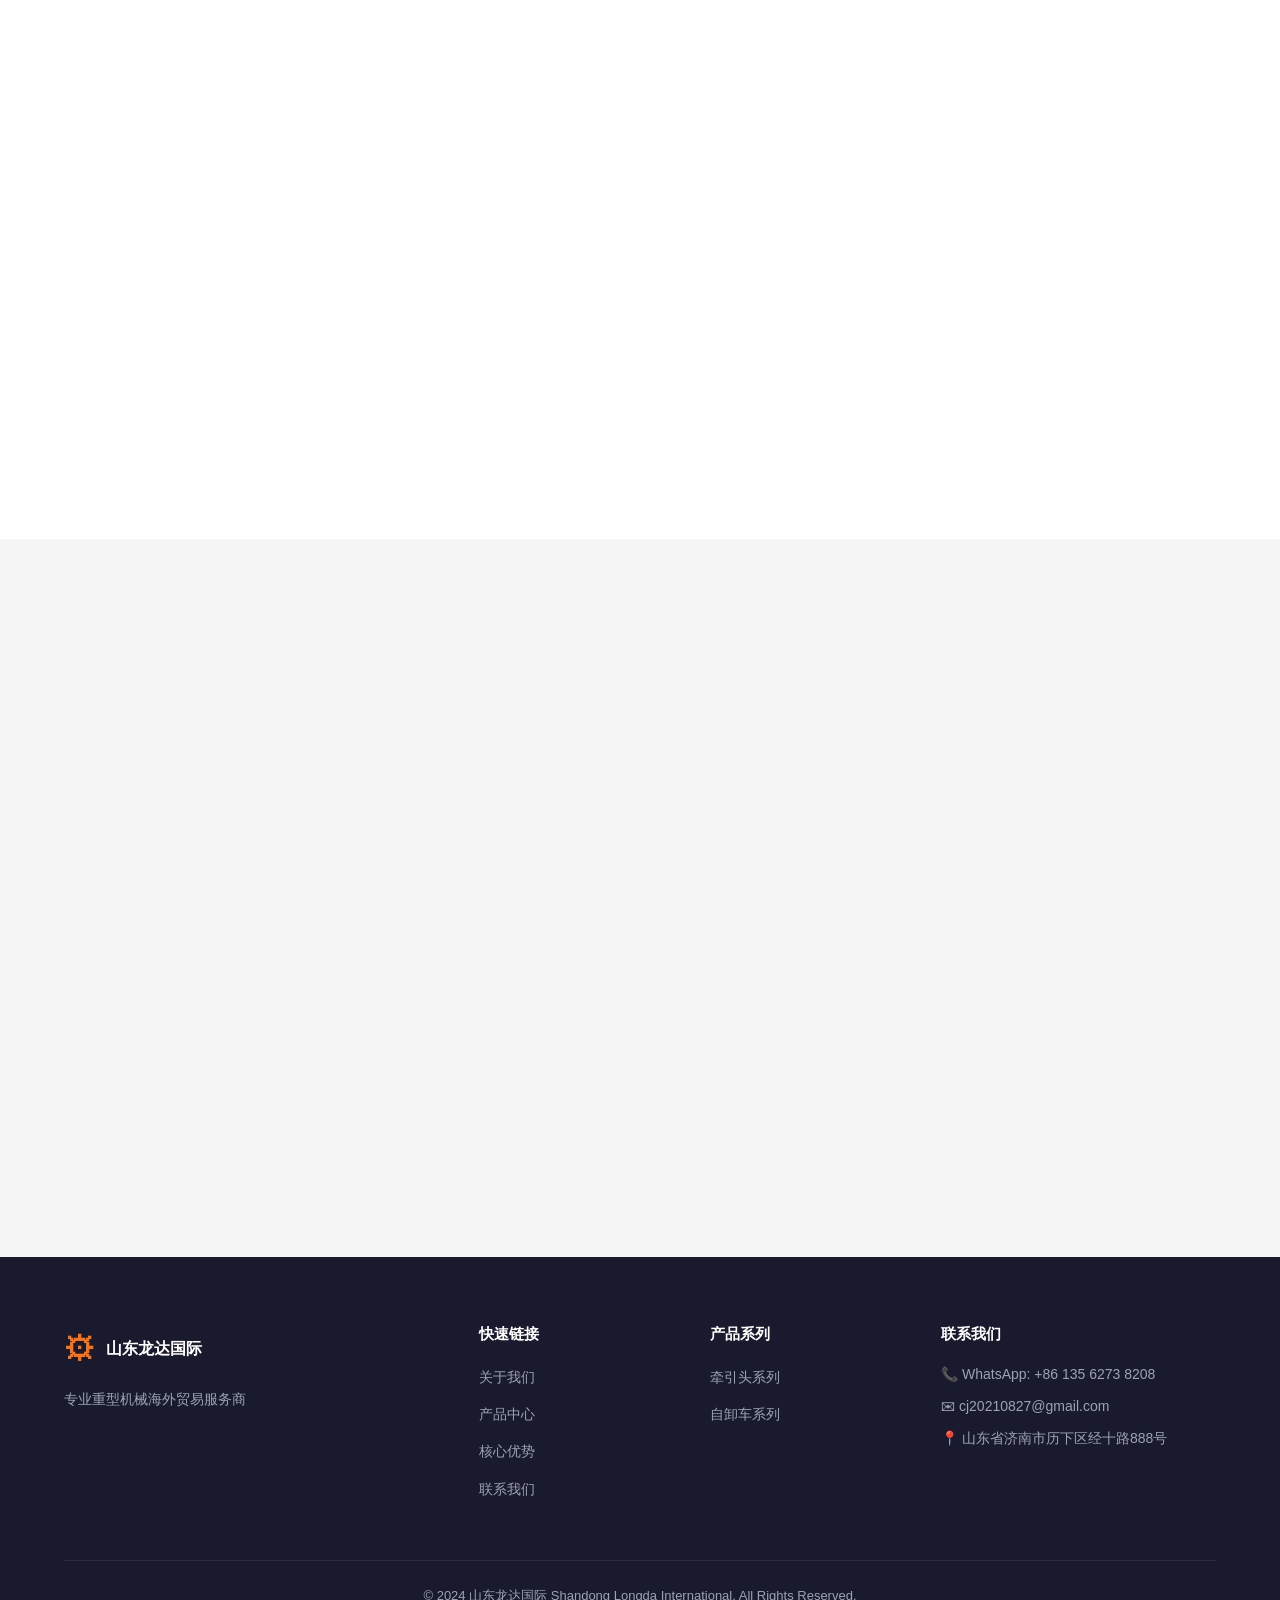
==== commit 7955f9a0: "fix: mobile logo adaptation - crop square logo to mark only and add brand text" ====
--- a/index.html
+++ b/index.html
@@ -29,6 +29,10 @@
             <div class="container header-main-inner">
                 <a href="#" class="logo">
                     <img src="logo.png" alt="龙达国际" class="logo-img">
+                    <span class="logo-text">
+                        <span class="logo-cn">龙达国际</span>
+                        <span class="logo-en">LONGDA INTERNATIONAL</span>
+                    </span>
                 </a>
                 <button class="hamburger" id="hamburger" aria-label="菜单">
                     <span></span>
--- a/css/style.css
+++ b/css/style.css
@@ -163,9 +163,10 @@
 }
 
 .logo-img {
-    height: 48px;
-    width: auto;
-    border-radius: 8px;
+    height: 44px;
+    width: 44px;
+    object-fit: cover;
+    object-position: 50% 12%;
     display: block;
 }
 
@@ -190,6 +191,7 @@
     font-size: 18px;
     font-weight: 700;
     letter-spacing: 2px;
+    white-space: nowrap;
 }
 
 .logo-en {
@@ -197,6 +199,7 @@
     font-weight: 500;
     color: var(--primary-light);
     letter-spacing: 3px;
+    white-space: nowrap;
 }
 
 /* 导航菜单 - 居中 */
@@ -335,6 +338,7 @@
     position: relative;
     width: 100%;
     height: 100vh;
+    height: 100svh;
     min-height: 600px;
     overflow: hidden;
     will-change: transform;
@@ -661,9 +665,17 @@
     transform: rotateY(180deg);
 }
 
-@media (hover: none) {
-    .product-card:active .product-card-inner {
+@media (hover: none) and (pointer: coarse) {
+    .product-card:hover .product-card-inner {
+        transform: none;
+    }
+
+    .product-card.flipped .product-card-inner {
         transform: rotateY(180deg);
+    }
+
+    .product-card-inner {
+        transition: transform 0.5s cubic-bezier(0.4, 0, 0.2, 1);
     }
 }
 
@@ -1065,7 +1077,7 @@
     }
     .logo-cn { font-size: 16px; }
     .logo-en { font-size: 10px; }
-    .logo-img { height: 42px; }
+    .logo-img { height: 38px; width: 38px; }
     .nav-list { gap: 28px; }
     .nav-link { font-size: 14px; }
 
@@ -1127,10 +1139,11 @@
         justify-content: space-between;
     }
 
-    .logo { position: static; }
+    .logo { position: static; gap: 8px; }
+    .logo-img { height: 32px; width: 32px; }
     .logo-icon { font-size: 26px; }
-    .logo-cn { font-size: 15px; }
-    .logo-en { font-size: 10px; }
+    .logo-cn { font-size: 15px; letter-spacing: 1px; }
+    .logo-en { font-size: 9px; letter-spacing: 1.5px; }
 
     /* 汉堡菜单 */
     .hamburger { display: flex; }
@@ -1143,8 +1156,11 @@
         width: 75%;
         max-width: 320px;
         height: 100vh;
+        height: 100dvh;
         background: var(--dark);
         padding: 100px 32px 40px;
+        overflow-y: auto;
+        -webkit-overflow-scrolling: touch;
         transition: right 0.35s ease;
         z-index: 1050;
         box-shadow: -8px 0 40px rgba(0, 0, 0, 0.4);
@@ -1165,6 +1181,7 @@
         padding: 14px 0;
         border-bottom: 1px solid rgba(255, 255, 255, 0.08);
         color: #cbd5e1;
+        text-align: left;
     }
 
     .nav-link::after,
@@ -1191,12 +1208,13 @@
 
     /* ===== 轮播 ===== */
     .carousel {
-        height: 75vh;
-        min-height: 420px;
+        height: 100svh;
+        min-height: 520px;
     }
     .carousel-content {
         max-width: 100%;
         padding: 0 28px;
+        top: calc(50% + var(--header-height, 112px) / 2);
     }
     .carousel-content h2 {
         font-size: 28px;
@@ -1214,12 +1232,8 @@
         margin-bottom: 18px;
     }
     .carousel-btn {
-        width: 36px;
-        height: 36px;
-        font-size: 15px;
-    }
-    .carousel-prev { left: 8px; }
-    .carousel-next { right: 8px; }
+        display: none;
+    }
     .carousel-dots { bottom: 28px; gap: 10px; }
     .dot { width: 10px; height: 10px; }
     .dot.active { width: 26px; }
@@ -1280,7 +1294,7 @@
         gap: 28px;
         padding-bottom: 32px;
     }
-    .footer-bottom { padding: 18px 0; font-size: 12px; }
+    .footer-bottom { padding: 18px 0 84px; font-size: 12px; }
 
     /* 按钮 */
     .btn { padding: 12px 28px; font-size: 14px; }
@@ -1310,17 +1324,21 @@
     .lang-btn { font-size: 12px; }
 
     .header-main-inner { height: 54px; }
-    .logo-img { height: 36px; }
+    .logo-img { height: 28px; width: 28px; }
+    .logo { gap: 6px; }
+    .logo-cn { font-size: 14px; letter-spacing: 0.5px; }
+    .logo-en { font-size: 8px; letter-spacing: 1px; }
     .hamburger { width: 36px; height: 36px; right: 14px; }
     .hamburger span { width: 20px; }
 
     /* 轮播 */
     .carousel {
-        height: 70vh;
-        min-height: 360px;
+        height: 100svh;
+        min-height: 440px;
     }
     .carousel-content {
         padding: 0 20px;
+        top: calc(50% + var(--header-height, 104px) / 2);
     }
     .carousel-content h2 {
         font-size: 22px;
@@ -1336,14 +1354,6 @@
         letter-spacing: 2px;
         margin-bottom: 14px;
     }
-    .carousel-btn {
-        width: 32px;
-        height: 32px;
-        font-size: 13px;
-        border-width: 1px;
-    }
-    .carousel-prev { left: 6px; }
-    .carousel-next { right: 6px; }
     .carousel-dots { bottom: 20px; gap: 8px; }
     .dot { width: 8px; height: 8px; }
     .dot.active { width: 22px; border-radius: 4px; }
@@ -1390,7 +1400,7 @@
     .contact-item strong { font-size: 14px; }
     .contact-item p { font-size: 14px; }
     .form-group input,
-    .form-group textarea { padding: 12px 14px; font-size: 14px; }
+    .form-group textarea { padding: 12px 14px; font-size: 16px; }
 
     /* 页脚 */
     .footer { padding: 32px 0 0; }
@@ -1402,7 +1412,7 @@
     .footer-links h4,
     .footer-products h4,
     .footer-contact h4 { font-size: 14px; margin-bottom: 10px; }
-    .footer-bottom { padding: 14px 0; font-size: 11px; }
+    .footer-bottom { padding: 14px 0 80px; font-size: 11px; }
 
     /* 按钮 */
     .btn { padding: 12px 24px; font-size: 14px; letter-spacing: 0; }
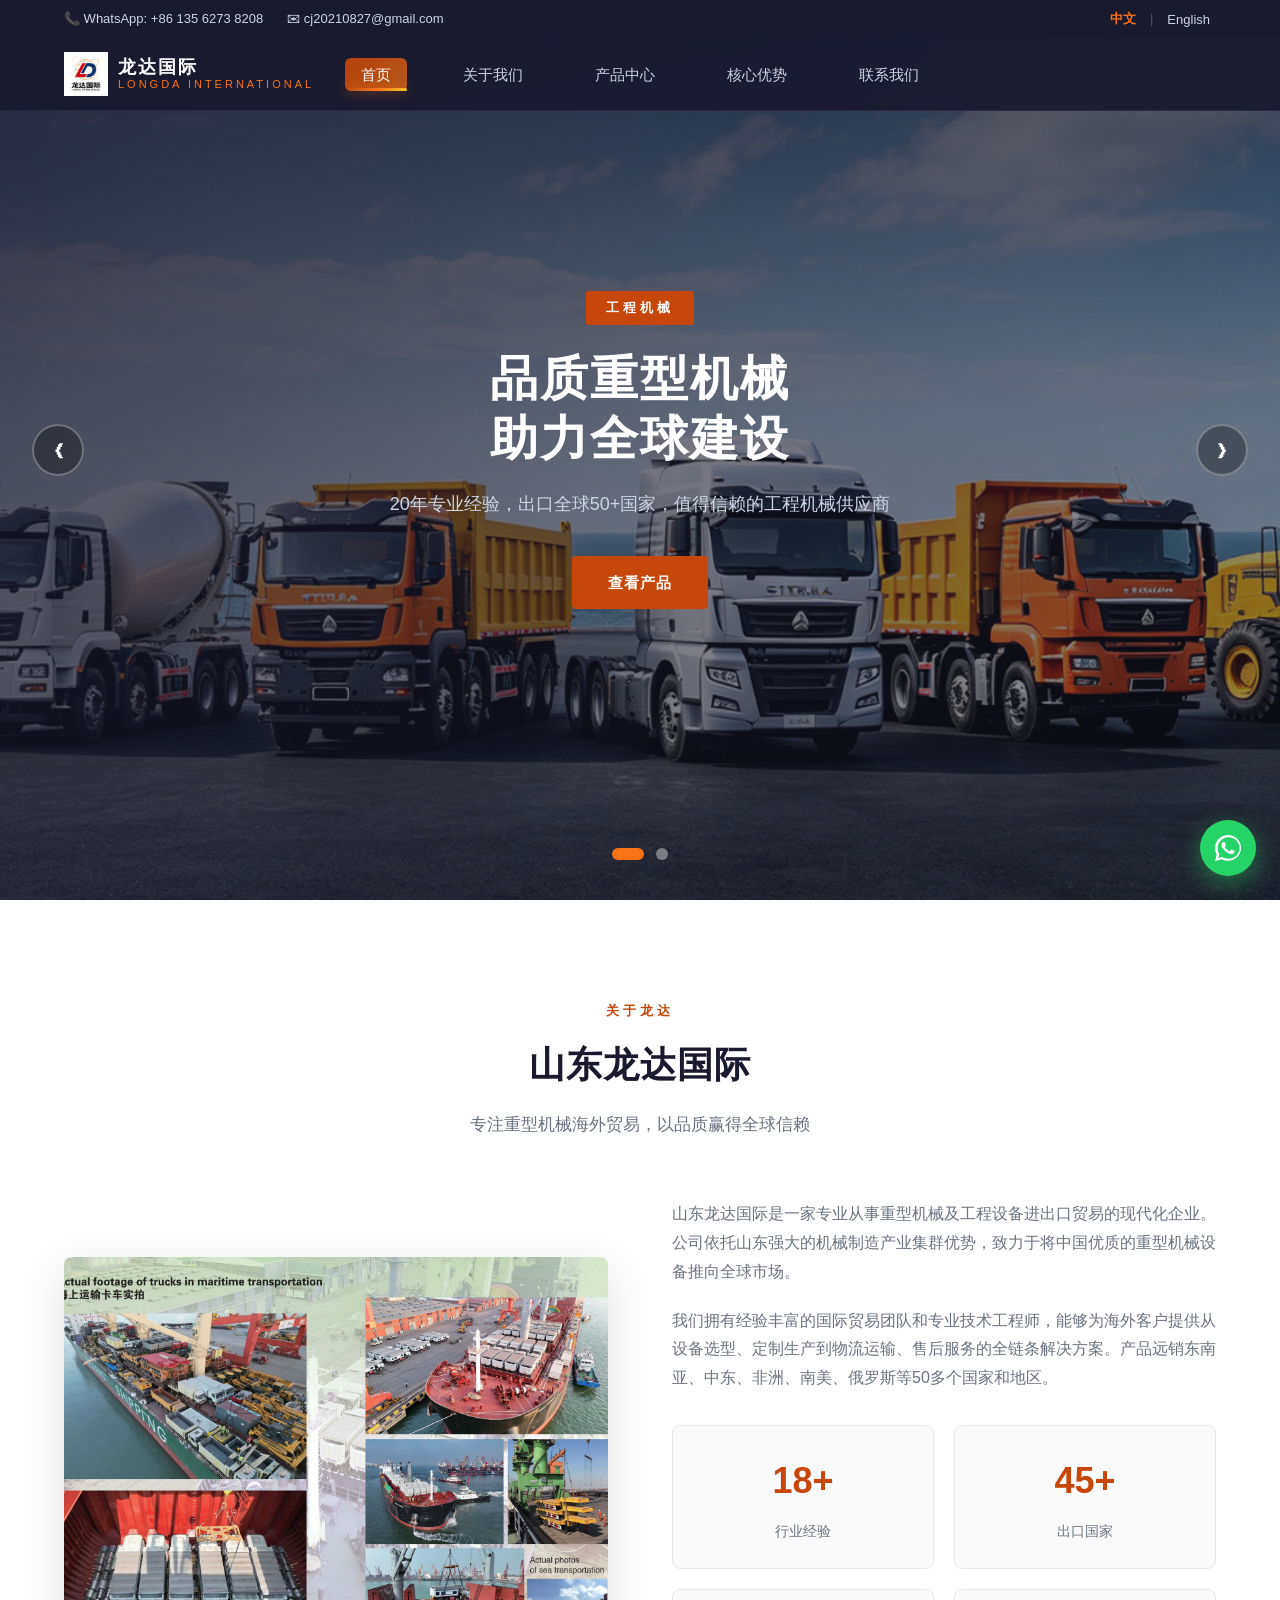
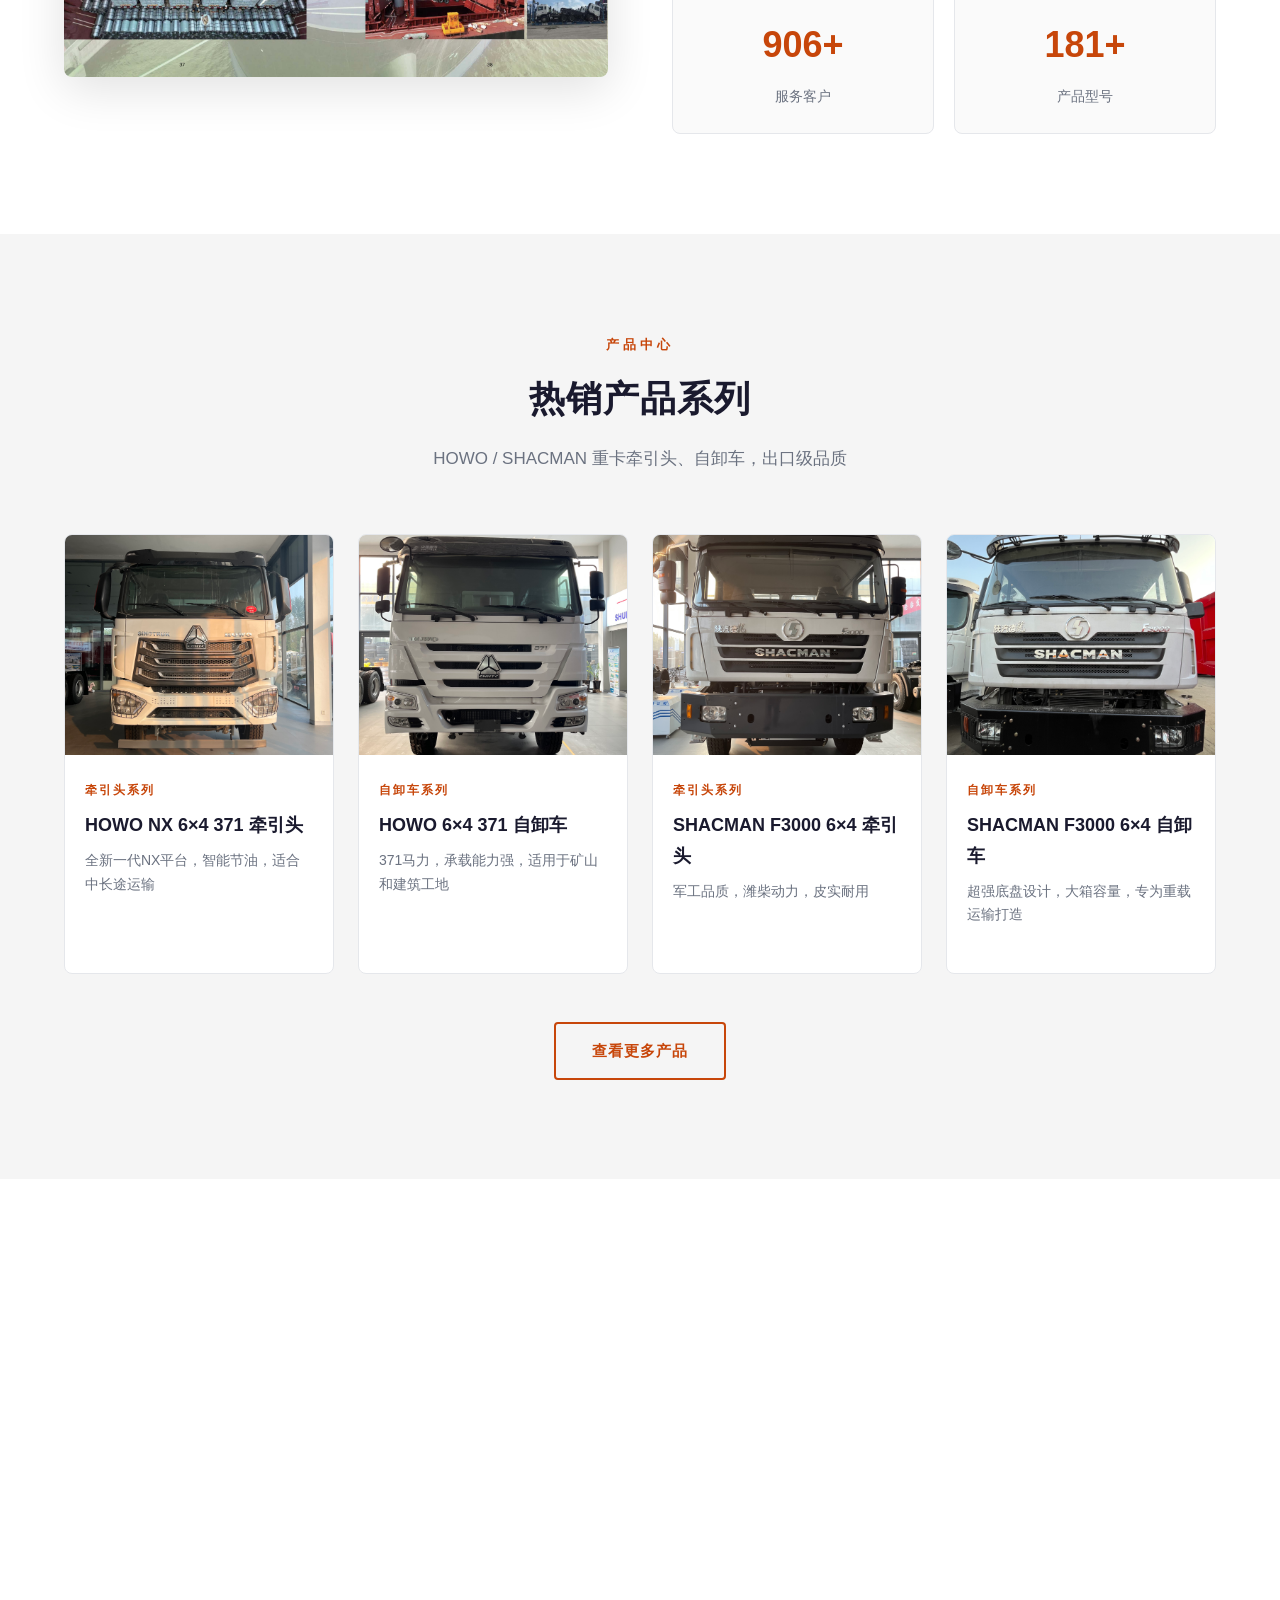
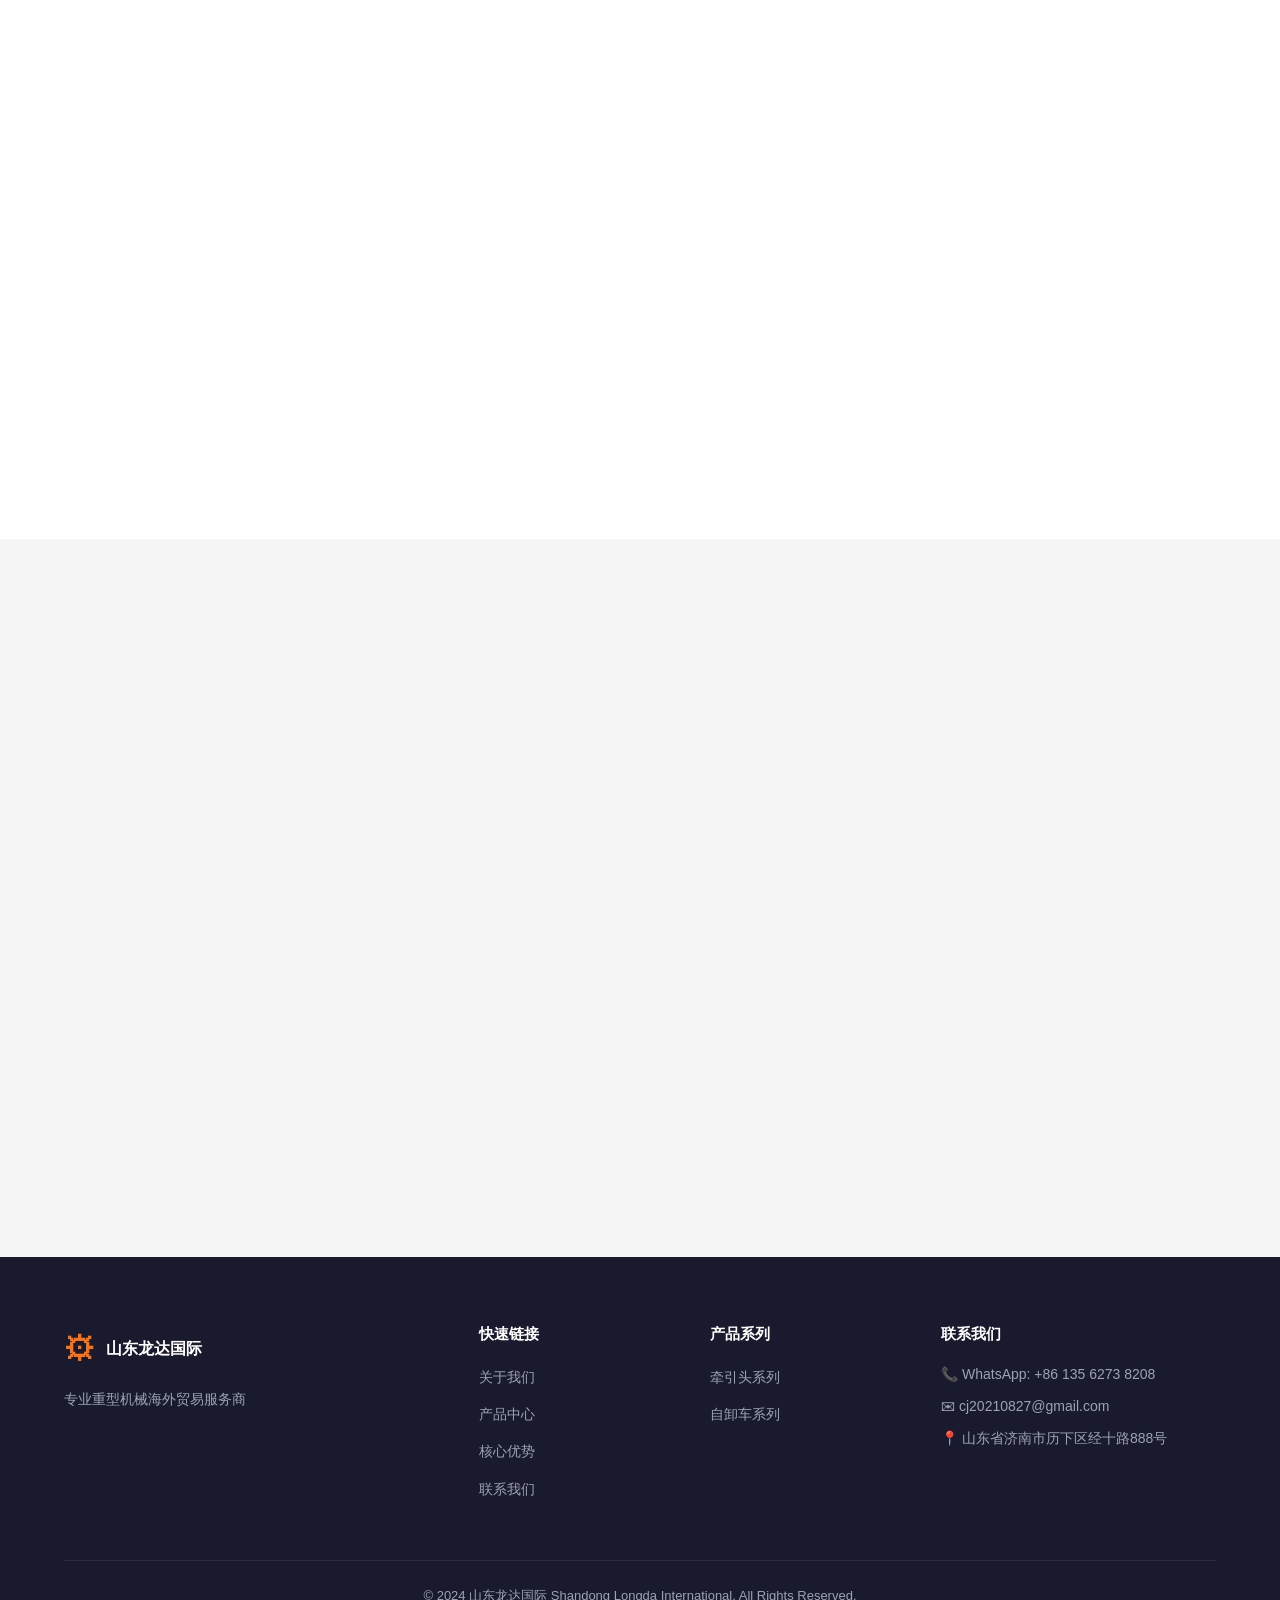
==== commit 8c691458: "perf: use compressed 512px logo for header and favicon" ====
--- a/index.html
+++ b/index.html
@@ -5,7 +5,7 @@
     <meta name="viewport" content="width=device-width, initial-scale=1.0">
     <meta name="description" content="山东龙达国际 - 专业重型机械及工程设备进出口贸易，主营 HOWO、SHACMAN 重卡牵引头与自卸车，出口全球50+国家。">
     <meta name="keywords" content="重型机械,牵引头,自卸车,HOWO,SHACMAN,工程机械出口,山东龙达国际">
-    <link rel="icon" type="image/png" href="logo.png">
+    <link rel="icon" type="image/png" href="logo-512.png">
     <title>山东龙达国际 - 重型机械海外贸易</title>
     <link rel="stylesheet" href="css/style.css">
 </head>
@@ -28,7 +28,7 @@
         <div class="header-main">
             <div class="container header-main-inner">
                 <a href="#" class="logo">
-                    <img src="logo.png" alt="龙达国际" class="logo-img">
+                    <img src="logo-512.png" alt="龙达国际" class="logo-img">
                     <span class="logo-text">
                         <span class="logo-cn">龙达国际</span>
                         <span class="logo-en">LONGDA INTERNATIONAL</span>
--- a/css/style.css
+++ b/css/style.css
@@ -157,17 +157,19 @@
     left: 24px;
     display: flex;
     align-items: center;
-    gap: 10px;
+    gap: clamp(5px, 1.2vw, 10px);
+    min-width: 0;
     color: var(--white);
     text-decoration: none;
 }
 
 .logo-img {
-    height: 44px;
-    width: 44px;
-    object-fit: cover;
-    object-position: 50% 12%;
     display: block;
+    flex: 0 0 auto;
+    width: clamp(30px, 4.6vw, 44px);
+    height: clamp(30px, 4.6vw, 44px);
+    object-fit: contain;
+    image-rendering: -webkit-optimize-contrast;
 }
 
 .logo-icon {
@@ -185,20 +187,22 @@
     display: flex;
     flex-direction: column;
     line-height: 1.2;
+    min-width: 0;
+    overflow: hidden;
 }
 
 .logo-cn {
-    font-size: 18px;
+    font-size: clamp(13px, 1.7vw, 18px);
     font-weight: 700;
-    letter-spacing: 2px;
+    letter-spacing: clamp(0.5px, 0.25vw, 2px);
     white-space: nowrap;
 }
 
 .logo-en {
-    font-size: 11px;
+    font-size: clamp(7px, 1vw, 11px);
     font-weight: 500;
     color: var(--primary-light);
-    letter-spacing: 3px;
+    letter-spacing: clamp(0.5px, 0.3vw, 3px);
     white-space: nowrap;
 }
 
@@ -1075,9 +1079,6 @@
     .header-main-inner {
         height: 64px;
     }
-    .logo-cn { font-size: 16px; }
-    .logo-en { font-size: 10px; }
-    .logo-img { height: 38px; width: 38px; }
     .nav-list { gap: 28px; }
     .nav-link { font-size: 14px; }
 
@@ -1137,13 +1138,13 @@
         height: 60px;
         flex-direction: row;
         justify-content: space-between;
-    }
-
-    .logo { position: static; gap: 8px; }
-    .logo-img { height: 32px; width: 32px; }
+        padding-right: 52px;
+    }
+
+    .logo { position: static; min-width: 0; }
     .logo-icon { font-size: 26px; }
-    .logo-cn { font-size: 15px; letter-spacing: 1px; }
-    .logo-en { font-size: 9px; letter-spacing: 1.5px; }
+    .logo-en { display: none; }
+    .logo-cn { font-size: 15px; }
 
     /* 汉堡菜单 */
     .hamburger { display: flex; }
@@ -1324,10 +1325,6 @@
     .lang-btn { font-size: 12px; }
 
     .header-main-inner { height: 54px; }
-    .logo-img { height: 28px; width: 28px; }
-    .logo { gap: 6px; }
-    .logo-cn { font-size: 14px; letter-spacing: 0.5px; }
-    .logo-en { font-size: 8px; letter-spacing: 1px; }
     .hamburger { width: 36px; height: 36px; right: 14px; }
     .hamburger span { width: 20px; }
 
